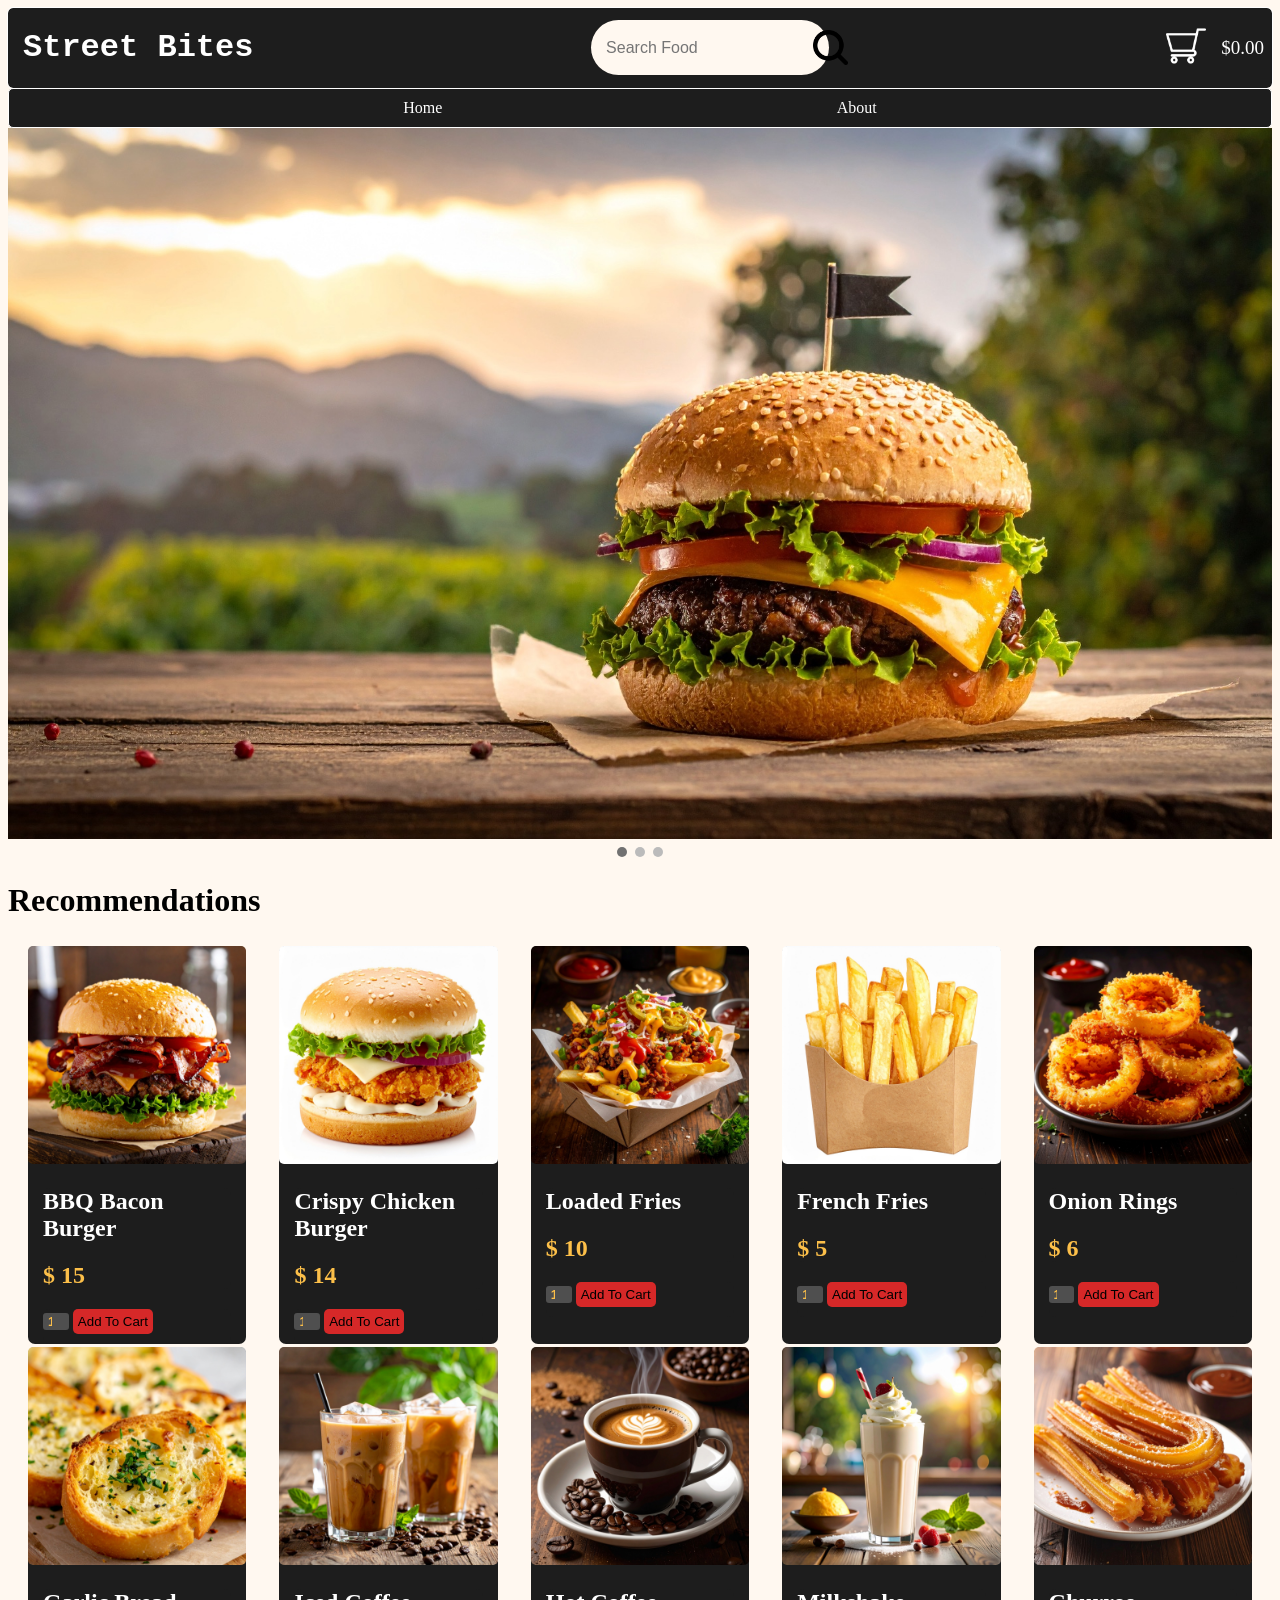
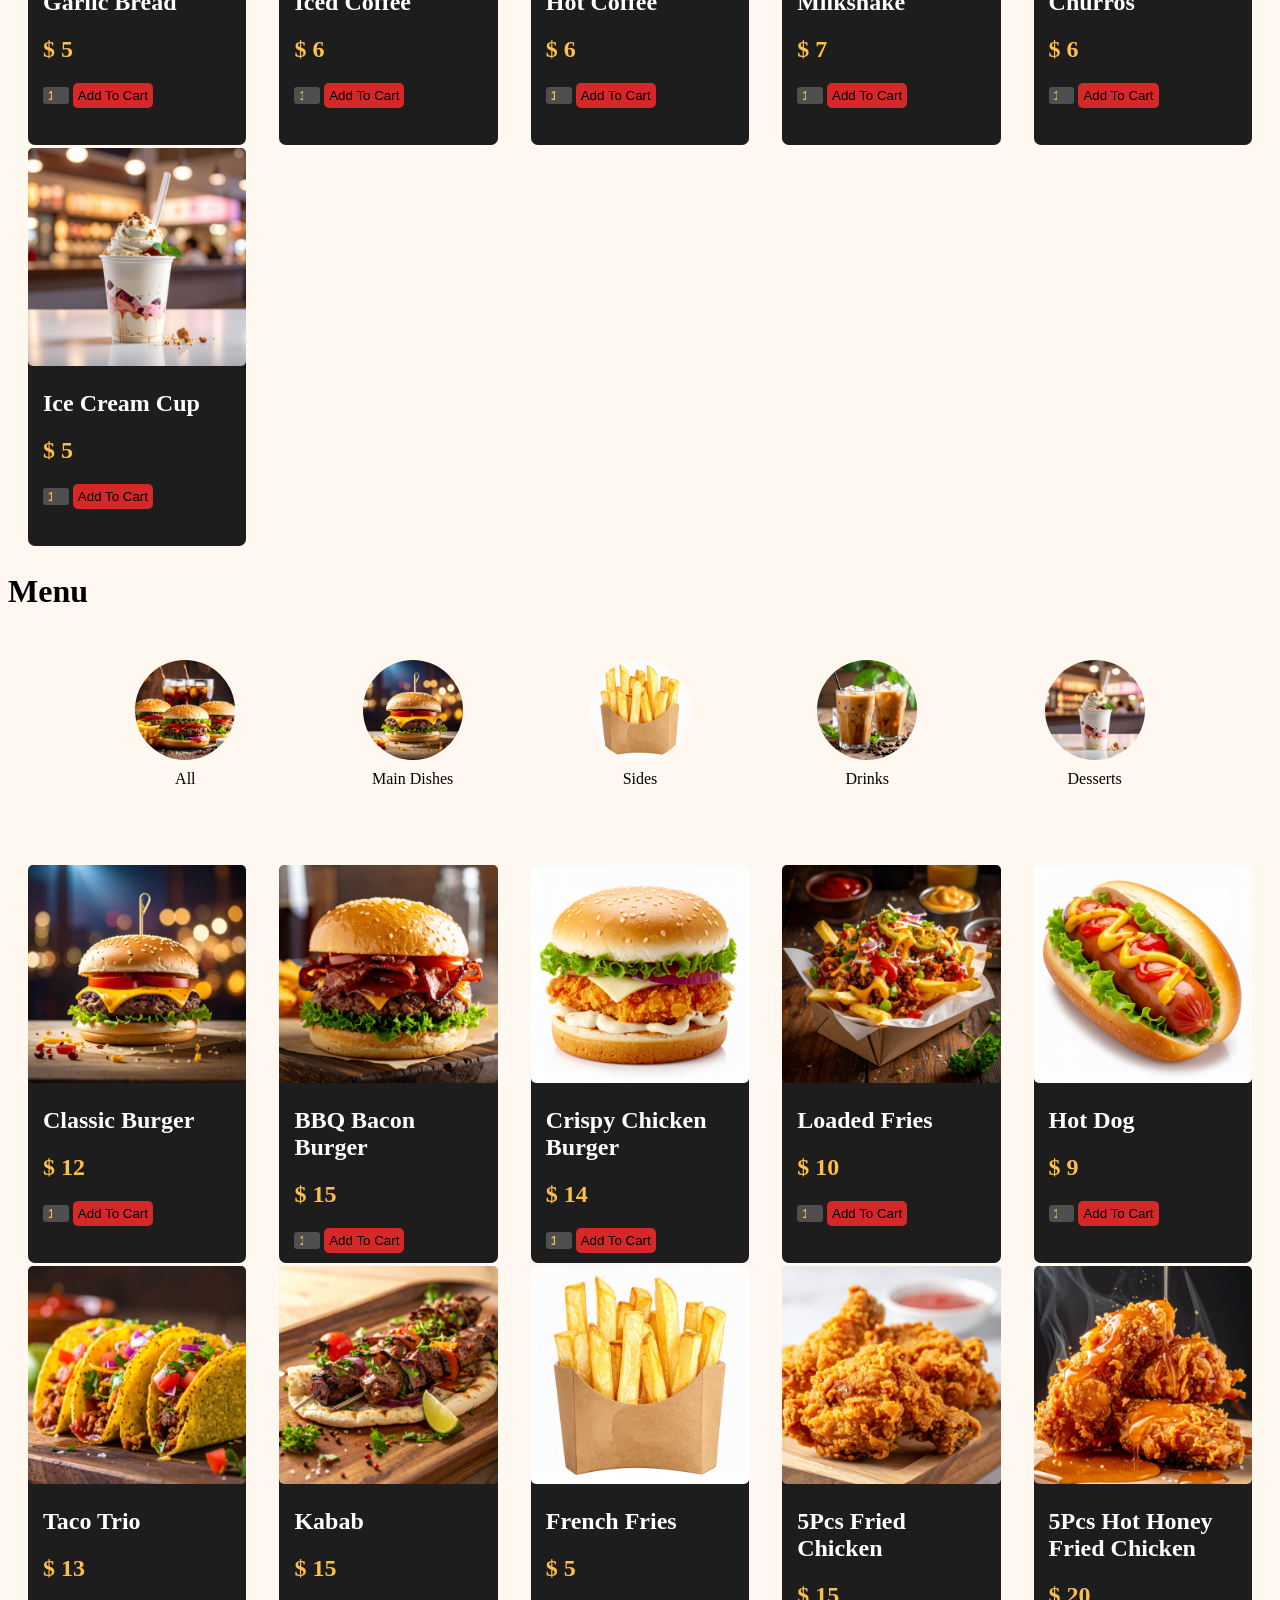
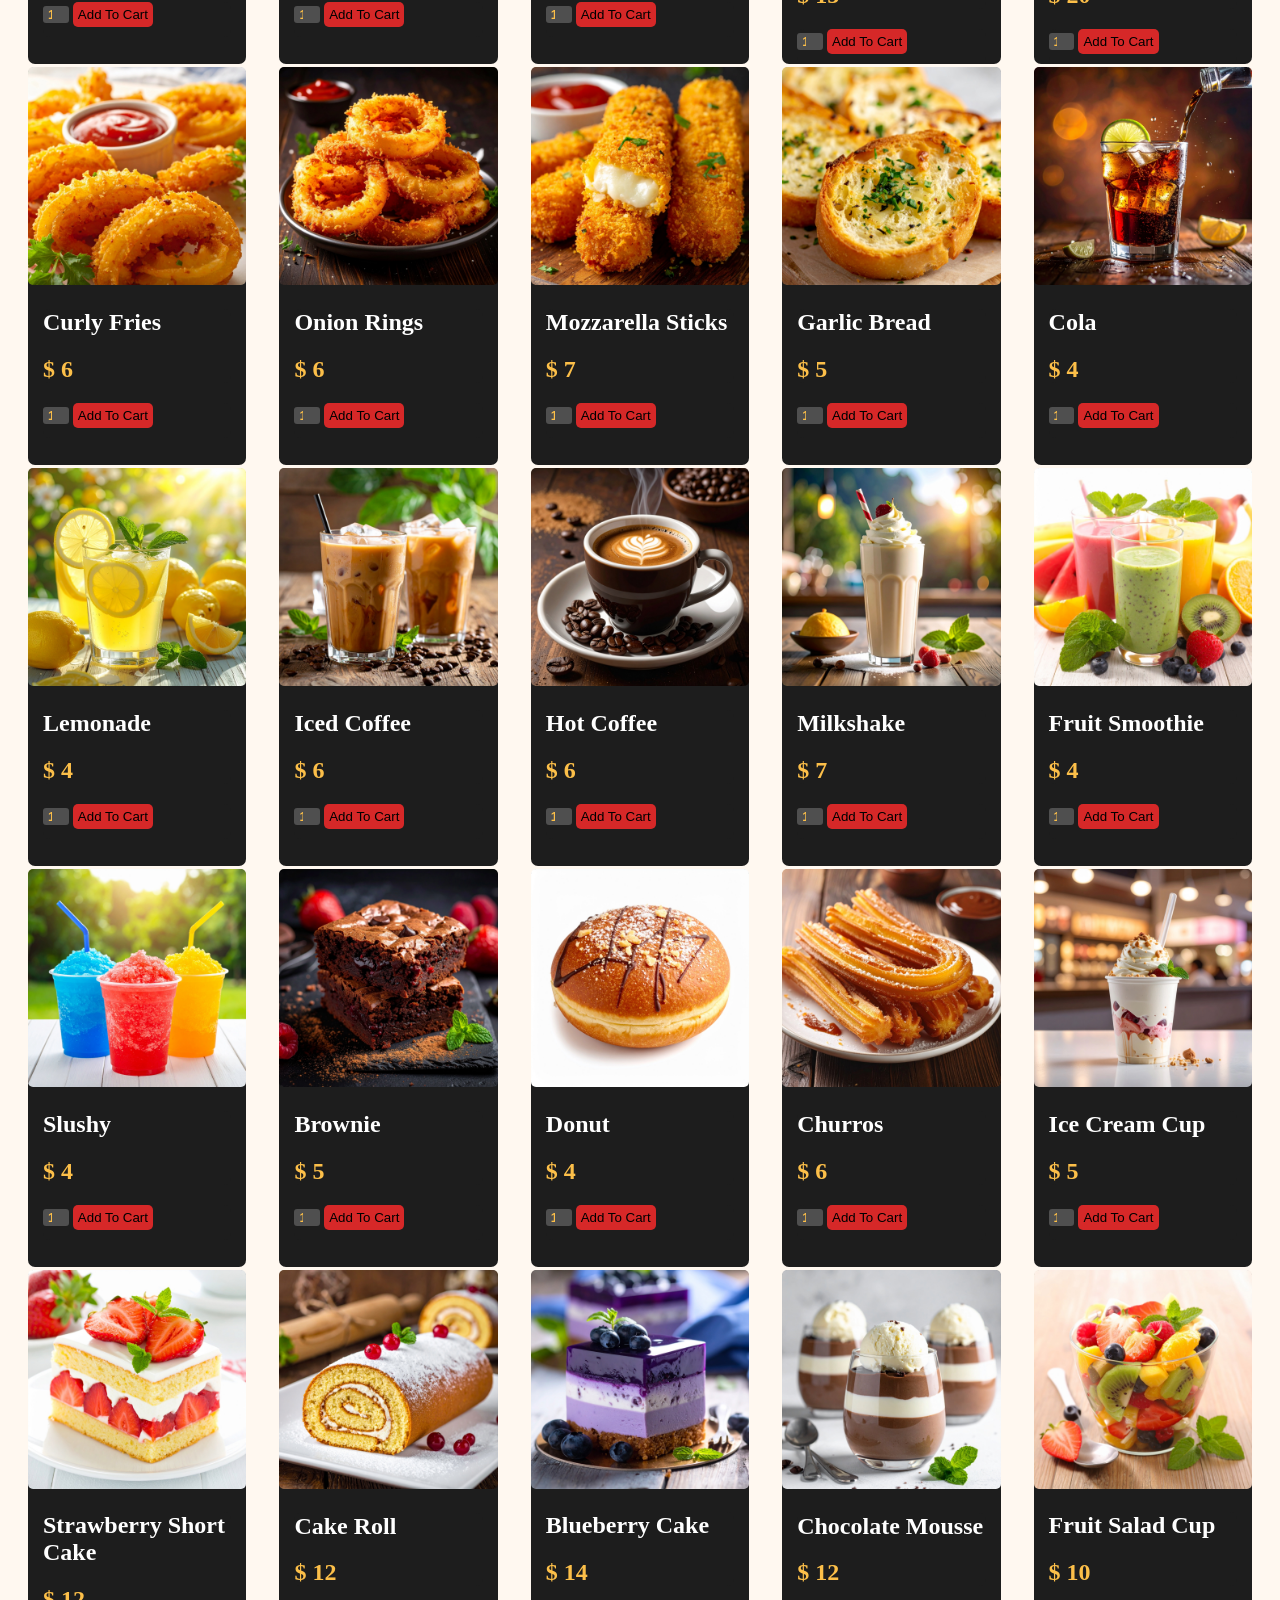
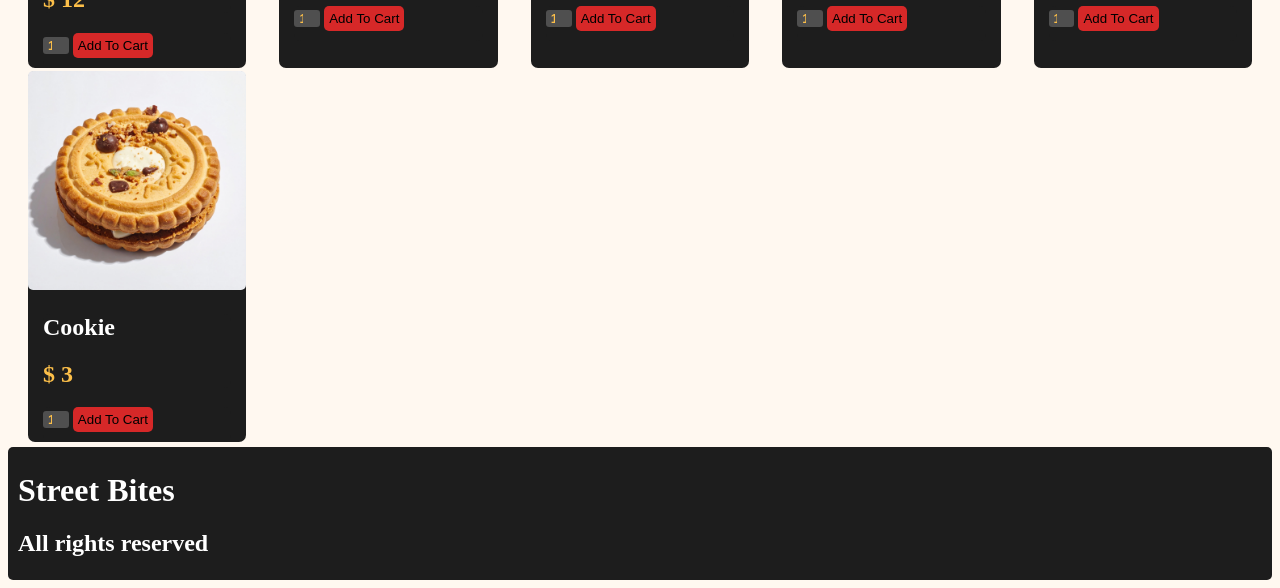
==== index.html @ 68ad680c "Jun 15, 2026, 9:52 PM" ====
<!DOCTYPE html>
<html>
<head>
    <link rel="stylesheet" href="CSS/Header_Nav.css">
    <link rel="stylesheet" href="CSS/Recommended.css">
    <link rel="stylesheet" href="CSS/Menu_Catogary.css">
    <link rel="stylesheet" href="CSS/Food_Items_Grid.css">
    <link rel="stylesheet" href="CSS/Footer.css">
<title>Street Bites</title>
<style>html{
scroll-behavior: smooth;
}</style>
</head>
<body>
    <header>
        <h1 href="index.html" class="Logo">Street Bites</h1>
        <div class="search-container">
            <input type="text" class="Search-Bar" id="searchBar" placeholder="Search Food">
            <div class="suggestions" id="suggestions"></div>
            <img src="search.png" class="search-icon" alt="search-icon">
        </div>
        <div class="shopping-cart">
            <a href="cart.html"><img src="shopping-cart.png" class="shopping-cart-icon" id="shopping-cart-icon"></a>
            <div class="shopping-cart-price" id="Shopping-cart-price">$0.00</div>
        </div>
    </header>
    <nav>
        <a href="index.html">Home</a>
        <a href="about.html">About</a>
    </nav>
    <main>
        <!--The slideshow of IMGs-->
        <div class="banner-img-containor">
            <div class="banner-img fade">
                <img src="Banner Img/Classic Burger.jpeg">
            </div>
            <div class="banner-img fade">
                <img src="Banner Img/Massive Share Deal.jpeg">
            </div>
            <div class="banner-img fade">
                <img src="Banner Img/Drinks.jpeg">
            </div>
        </div>
        <div style="text-align:center">
            <span class="dot"></span> 
            <span class="dot"></span> 
            <span class="dot"></span> 
        </div>
        <div class="recommond">
            <h1>Recommendations</h1>
        </div>
        
        <!--CSS Grid Containor the recommened items-->
        <div class="Recommended_items_containor" id="Recommended_items_containor_output">

        </div>

        <!--Menu-->
        <h1 class="Full_Menu">Menu</h1>
        
        <!--Menu Catagory Choosing-->
        <div class="Menu_Item_Catagory">
            <div class="Menu_Item_Catagory_All" onclick="Menu_Item_Selecting_All()"><img class="Menu_Item_Catagory_IMG" src="Items_IMG/All Food.jpeg"><a class="Menu_Item_Catagory_Text">All</a></div>
            <div class="Menu_Item_Catagory_Main_Dishes" onclick="Menu_Item_Selecting_Main_Dishes()"><img class="Menu_Item_Catagory_IMG" src="Items_IMG/Classic_Burger.jpeg"><a class="Menu_Item_Catagory_Text">Main Dishes</a></div>
            <div class="Menu_Item_Catagory_Sides" onclick="Menu_Item_Selecting_Sides()"><img class="Menu_Item_Catagory_IMG" src="Items_IMG/French_Fries.jpeg"><a class="Menu_Item_Catagory_Text">Sides</a></div>
            <div class="Menu_Item_Catagory_Drinks" onclick="Menu_Item_Selecting_Drinks()"><img class="Menu_Item_Catagory_IMG" src="Items_IMG/Iced_Coffee.jpeg"><a class="Menu_Item_Catagory_Text">Drinks</a></div>
            <div class="Menu_Item_Catagory_Desserts" onclick="Menu_Item_Selecting_Desserts()"><img class="Menu_Item_Catagory_IMG" src="Items_IMG/Ice_Cream_Cup.jpeg"><a class="Menu_Item_Catagory_Text">Desserts</a></div>
        </div>

        <!--For the choosen Food Catagory-->
        <div class="Items_containor" id="Chosen_Food_Item_Area"></div>
  </main>
  <footer>
    <h1>Street Bites</h1>
    <h2>All rights reserved</h2>
  </footer>
<script src="script.js"></script>
<script src="JS/Banner_IMG.js"></script>
</body>

</html>
---- CSS/Header_Nav.css ----
html, body {
    background-color: #FFF8F0;
} 
header{
    background-color: #1D1D1D;
    display: flex;
    border-radius: 5px;
    padding: 0px 0px;
    margin: 0px;
    outline: 1px solid white;
    background-clip: padding-box;
    justify-content: space-between;
    align-items: center;

}

.search-icon{
    height: 35px;
    width: auto;
    padding: 5px;
}

.Search-Bar{
    border: 0px transparent;
    background-color: #FFF8F0;
    border: none;
    outline: none;
    font-size: medium;
    padding-left: 10px;
}

.shopping-cart{
    display: flex;
    align-items: center;
    padding-right: 8px;
}

.shopping-cart-icon{
    height: 40px;
    width: auto;
    padding-left: 15px;
    transform: scaleX(-1);
}

.shopping-cart-price{
    color:white;
    font-size: 19px;
}

.search-container{
    display: flex;
    align-items: center;
    justify-content: space-between;
    background-color: #FFF8F0;
    border-radius: 360px;
    padding: 5px;
    width: 18%;
}

/* Making the search icon and the shopping cart icon white */
.shopping-cart-icon{
    filter: invert();
}

/*Making the and the shopping cart icon turn the color wanted*/
.shopping-cart-icon:hover{
    filter: invert(72%) sepia(59%) saturate(836%) hue-rotate(358deg) brightness(102%) contrast(97%);
    transition: all ease 0.5s;
}


/* Making the Logo(the text) white*/
.Logo{
    color: white;
    padding-left: 15px;
    font-family: 'Courier New', Courier, monospace;
}

/* Nav*/

nav{
    display: flex;
    align-items: center;
    justify-content: space-evenly;
    background-color: #1D1D1D;
    border: 1px solid white;
    border-radius: 5px;

}

nav > a {
    padding-bottom: 10px;
    padding-top: 10px;
    text-decoration: none;
    color: white;
}

nav > a:hover {
    text-decoration: none;
    color: #FCBF49;
    font-weight: 800;
}

/* Slideshow container */
.banner-img-containor {
  position: relative;
  margin: auto;
}

/* Making the big banner */
.banner-img-containor > .banner-img > img{
    max-width: 100%;
    height: auto;
    overflow: hidden;
}


/* Dots */
.dot {
  height: 10px;
  width: 10px;
  margin: 0 2px;
  background-color: #bbb;
  border-radius: 50%;
  display: inline-block;
  transition: background-color 0.6s ease;
}

.active {
  background-color: #717171;
}

/* Fading animation */
.fade {
  animation-name: fade;
  animation-duration: 1.5s;
}

@keyframes fade {
  from {opacity: .4} 
  to {opacity: 1}
}
---- CSS/Recommended.css ----
.recommond {
  align-content: center;
}

.Recommended_items_containor{
display: grid;
  grid-template-areas:
    "itme-1 itme-2 itme-3 itme-7 itme-9"
    "itme-4 itme-5 itme-6 itme-8 itme-10";
  grid-template-columns: 1fr 1fr 1fr 1fr 1fr;
  grid-template-rows: 1fr 1fr 1fr;
  gap: 3px;
  background-color: transparent;
  padding: 5px;
}

.Recommended_items_containor div {
  background-color: #1D1D1D;
  padding: 0px;
  border-radius: 7px;
  margin-left: 15px;
  margin-right: 15px;
}

.Recommended_items_containor div.itme-1 {
  grid-area: itme-1;
  text-align: center;
}

.Recommended_items_containor div.itme-2 {
  grid-area: itme-2;
  text-align: center;
}

.Recommended_items_containor div.itme-3 {
  grid-area: itme-3;
  text-align: center;
}

.Recommended_items_containor div.itme-4 {
  grid-area: itme-4;
  text-align: center;
}

.Recommended_items_containor div.itme-5 {
  grid-area: itme-5;
  text-align: center;
}

.Recommended_items_containor div.itme-6 {
  grid-area: itme-6;
  text-align: center;
}

.Recommended_items_containor div.itme-7 {
  grid-area: itme-7;
  text-align: center;
}

.Recommended_items_containor div.itme-8 {
  grid-area: itme-8;
  text-align: center;
}

.Recommended_items_containor div.itme-9 {
  grid-area: itme-9;
  text-align: center;
}

.Recommended_items_containor div.itme-10 {
  grid-area: itme-10;
  text-align: center;
}

.Recommended_items_containor img{
  height: auto;
  width: 100%;
  border-radius: 5px;
  margin-top: 0px;

}

.item_Name{
  color: #FFFFFF;
}

.item_Price{
  color: #FCBF49;
}

.Add_To_Cart_Button{
  background-color: #D62828;
  border: 0px;
  padding: 5px;
  border-radius: 5px;
  margin-bottom: 10px;
}

.item_quantity_choosing{
  background-color: #4f4f4f;
  border: 0px;
  width: 10%;
  color: #FCBF49;
  font-size: 13px;
  font-weight: 600;
  border-radius: 3px;
  padding-left: 5px;
}
---- CSS/Menu_Catogary.css ----
.Menu_Item_Catagory{
    display: flex;
    justify-content: space-evenly;
    margin-top: 50px;
}

.Menu_Item_Catagory > div{
    display: grid;
    grid-template-areas: 
    "Menu_Item_Catagory_IMG"
    "Menu_Item_Catagory_Text";
    grid-template-columns: 1fr;
    grid-template-rows: 1fr 1fr;
    justify-items: center;
}

.Menu_Item_Catagory > div > img {
    height: 100px;
    width: auto;
    border-radius: 50%;
    object-fit: cover;
}

.Menu_Item_Catagory > div:hover > img {
    transform: translateY(-15px);
    transform: scale(1.1);
    transition: all ease 0.5s;
}

.Menu_Item_Catagory > div > a {
    padding-top: 10px;
}
---- CSS/Food_Items_Grid.css ----
.Items_containor{
display: grid;
  grid-template-areas:
    "itme-0 itme-1 itme-2 itme-3 itme-4"
    "itme-5 itme-6 itme-7 itme-8 itme-9"
    "itme-10 itme-11 itme-12 itme-13 itme-14"
    "itme-15 itme-16 itme-17 itme-18 itme-19"
    "itme-20 itme-21 itme-22 itme-23 itme-24";

  grid-template-columns: 1fr 1fr 1fr 1fr 1fr;
  grid-template-rows: 1fr 1fr 1fr 1fr 1fr;
  gap: 3px;
  background-color: transparent;
  padding: 5px;
}

.Items_containor div {
  background-color: #1D1D1D;
  padding: 0px;
  border-radius: 7px;
  margin-left: 15px;
  margin-right: 15px;
}

.Items_containor div.itme-1 {
  grid-area: itme-1;
  text-align: center;
}

.Items_containor div.itme-2 {
  grid-area: itme-2;
  text-align: center;
}

.Items_containor div.itme-3 {
  grid-area: itme-3;
  text-align: center;
}

.Items_containor div.itme-4 {
  grid-area: itme-4;
  text-align: center;
}

.Items_containor div.itme-5 {
  grid-area: itme-5;
  text-align: center;
}

.Items_containor div.itme-6 {
  grid-area: itme-6;
  text-align: center;
}

.Items_containor div.itme-7 {
  grid-area: itme-7;
  text-align: center;
}

.Items_containor div.itme-8 {
  grid-area: itme-8;
  text-align: center;
}

.Items_containor div.itme-9 {
  grid-area: itme-9;
  text-align: center;
}

.Items_containor div.itme-10 {
  grid-area: itme-10;
  text-align: center;
}

.Items_containor div.itme-11 {
  grid-area: itme-11;
  text-align: center;
}

.Items_containor div.itme-12 {
  grid-area: itme-12;
  text-align: center;
}

.Items_containor div.itme-13 {
  grid-area: itme-13;
  text-align: center;
}

.Items_containor div.itme-14 {
  grid-area: itme-14;
  text-align: center;
}

.Items_containor div.itme-15 {
  grid-area: itme-15;
  text-align: center;
}

.Items_containor div.itme-16 {
  grid-area: itme-16;
  text-align: center;
}

.Items_containor div.itme-17 {
  grid-area: itme-17;
  text-align: center;
}

.Items_containor div.itme-18 {
  grid-area: itme-18;
  text-align: center;
}

.Items_containor div.itme-19 {
  grid-area: itme-19;
  text-align: center;
}

.Items_containor div.itme-20 {
  grid-area: itme-20;
  text-align: center;
}

.Items_containor div.itme-21 {
  grid-area: itme-21;
  text-align: center;
}

.Items_containor div.itme-22 {
  grid-area: itme-22;
  text-align: center;
}

.Items_containor div.itme-23 {
  grid-area: itme-23;
  text-align: center;
}

.Items_containor div.itme-24 {
  grid-area: itme-24;
  text-align: center;
}

.Items_containor div.itme-0 {
  grid-area: itme-25;
  text-align: center;
}

.Items_containor img{
  height: auto;
  width: 100%;
  border-radius: 5px;
  margin-top: 0px;

}

.item_Name{
  color: #FFFFFF;
}

.item_Price{
  color: #FCBF49;
}

.Add_To_Cart_Button{
  background-color: #D62828;
  border: 0px;
  padding: 5px;
  border-radius: 5px;
  margin-bottom: 10px;
}

.Add_To_Cart_Button.Active{
  background-color: rgb(154, 235, 32);
  border: 0px;
  padding: 5px;
  border-radius: 5px;
  margin-bottom: 10px;
}
---- CSS/Footer.css ----
footer{
    background-color: #1D1D1D;
    padding-top: 3px;
    padding-bottom: 3px;
    padding-left: 10px;
    border-radius: 5px;

}

footer > h1,
footer > h2{
    color: white;
}

footer
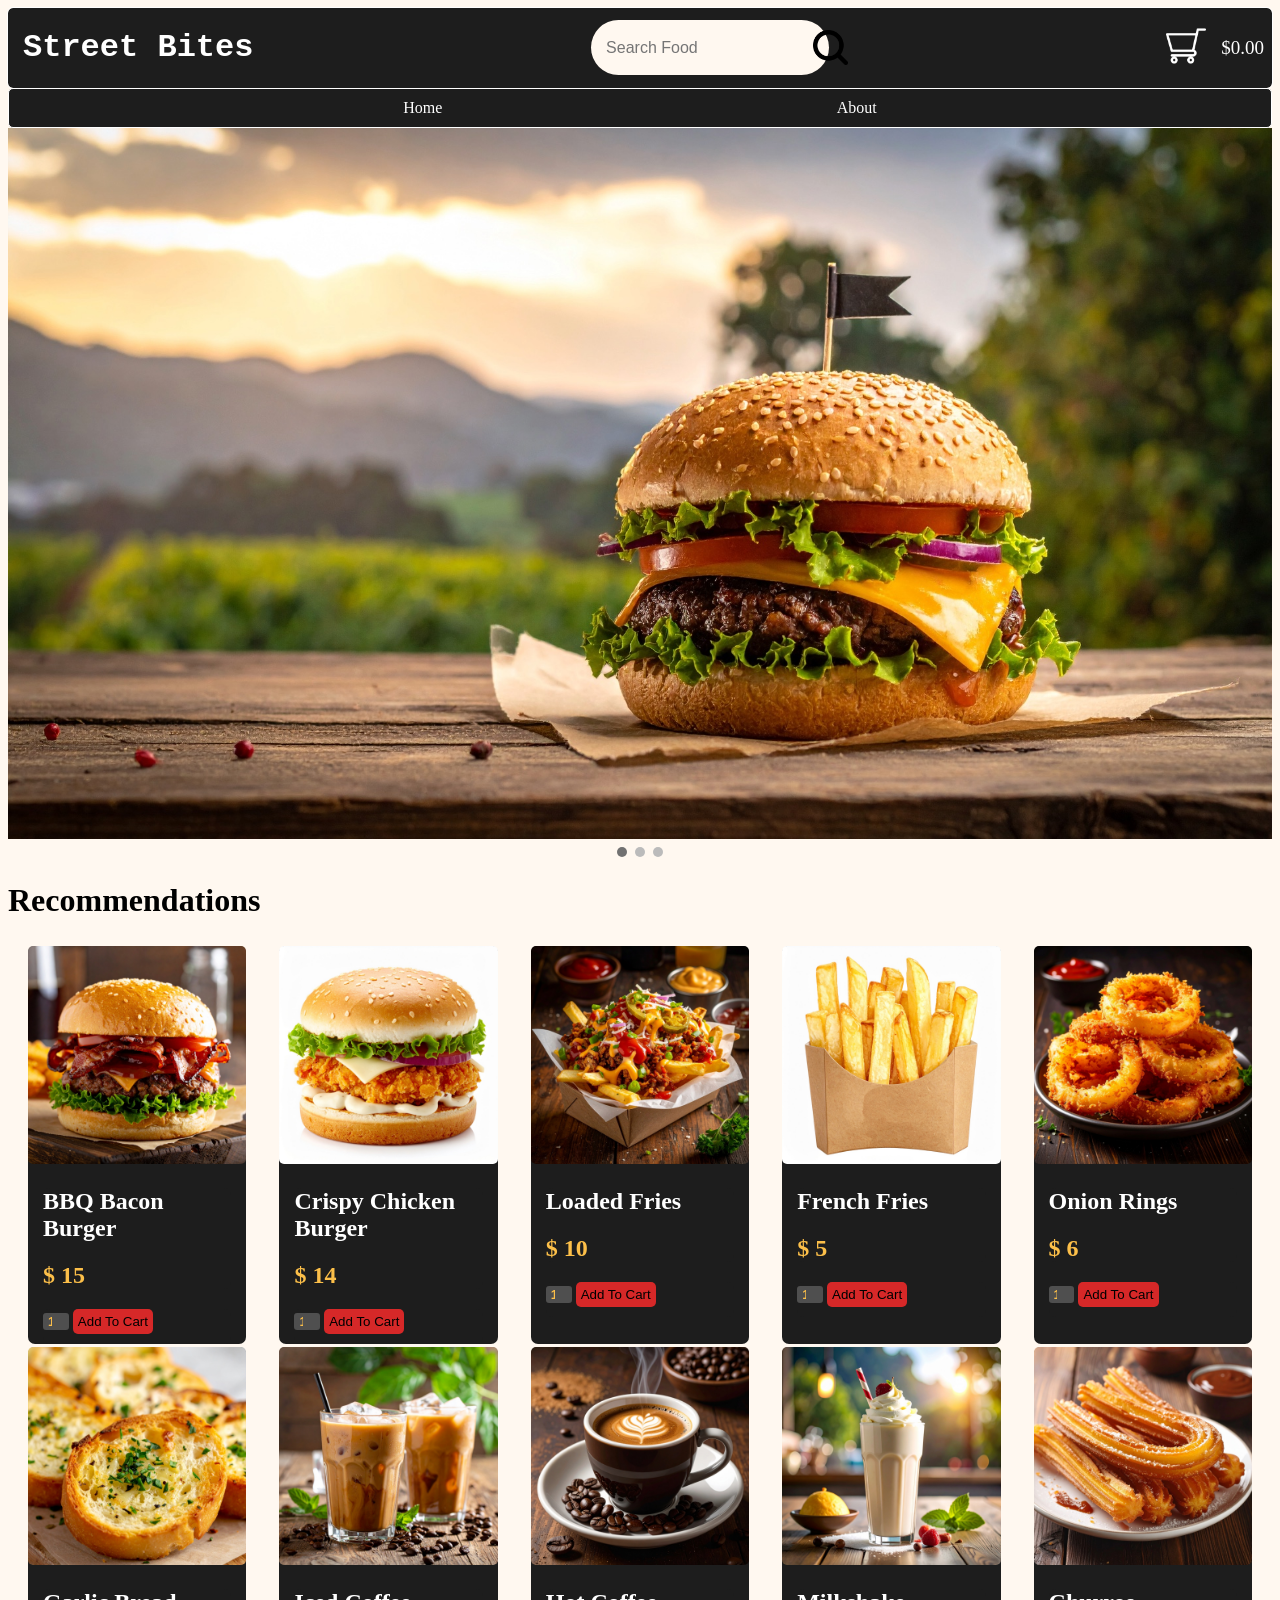
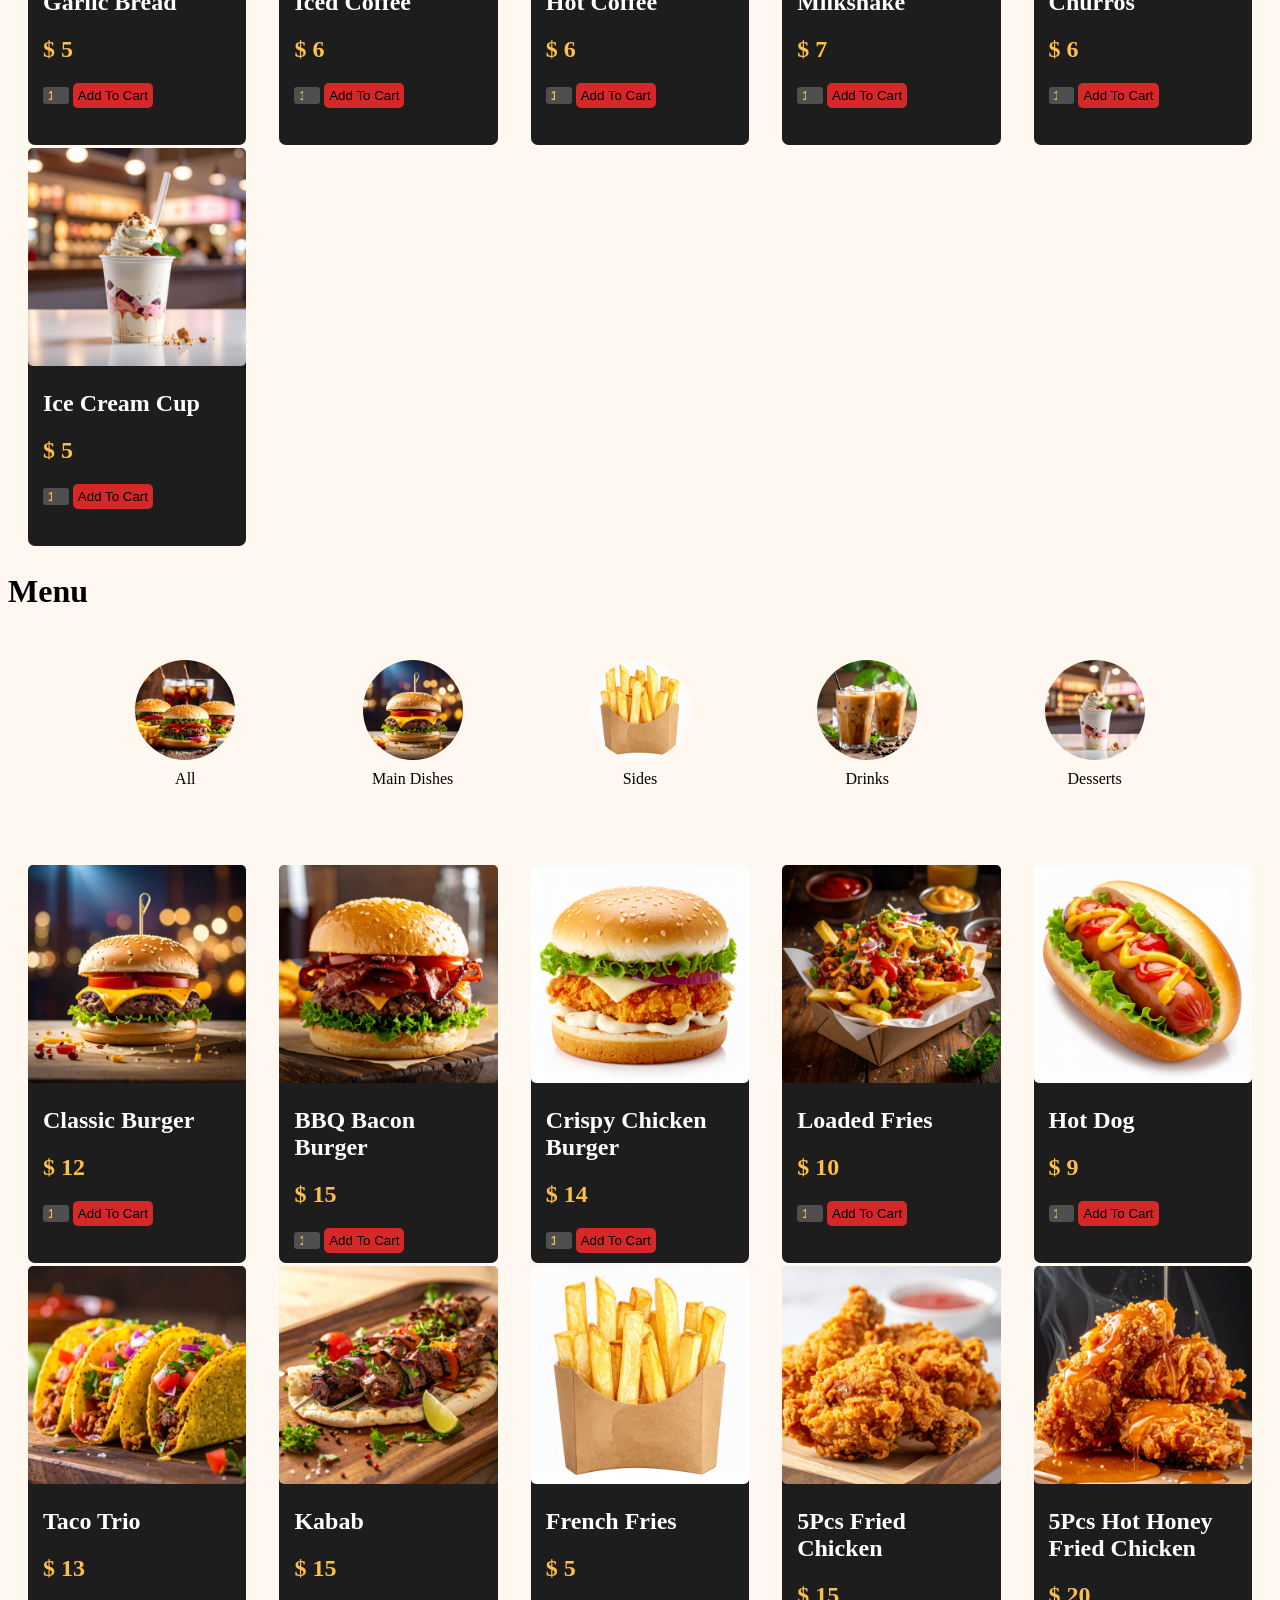
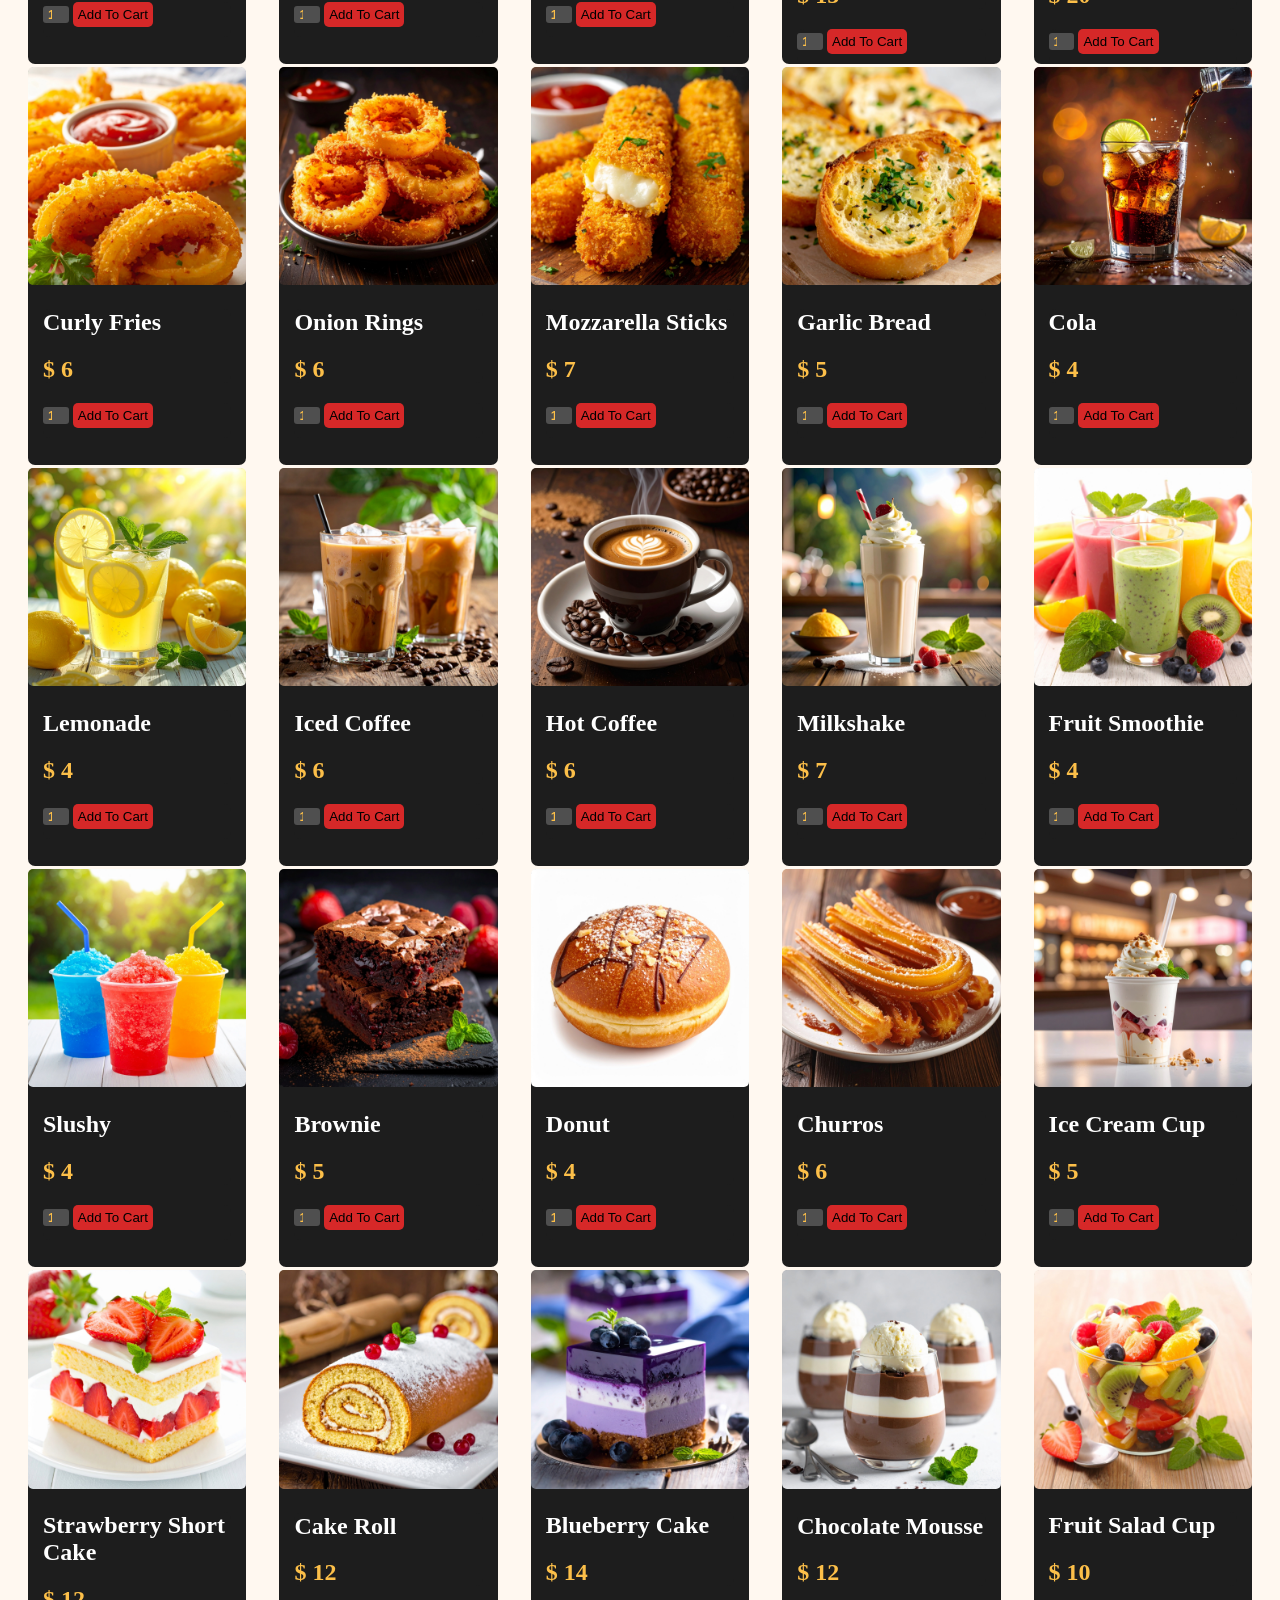
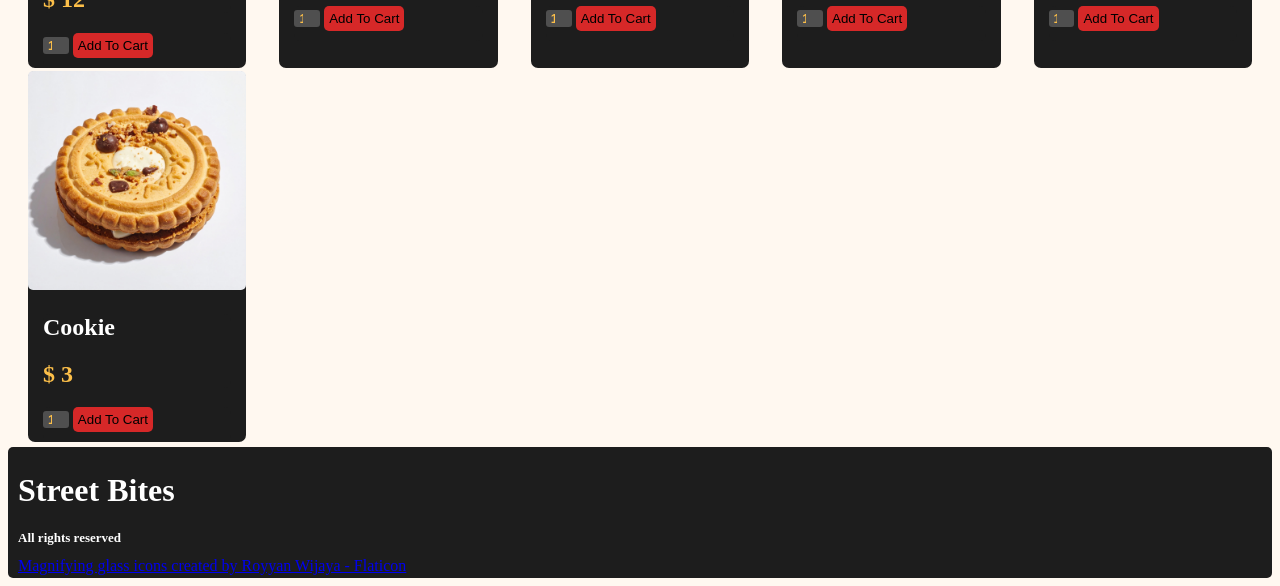
==== commit 53135c30: "Jun 17, 2026, 12:34 AM" ====
--- a/index.html
+++ b/index.html
@@ -73,6 +73,7 @@
   <footer>
     <h1>Street Bites</h1>
     <h2>All rights reserved</h2>
+    <a href="https://www.flaticon.com/free-icons/magnifying-glass" title="magnifying glass icons">Magnifying glass icons created by Royyan Wijaya - Flaticon</a>
   </footer>
 <script src="script.js"></script>
 <script src="JS/Banner_IMG.js"></script>
--- a/CSS/Footer.css
+++ b/CSS/Footer.css
@@ -12,4 +12,6 @@
     color: white;
 }
 
-footer+footer > h2{
+    font-size: small;
+}
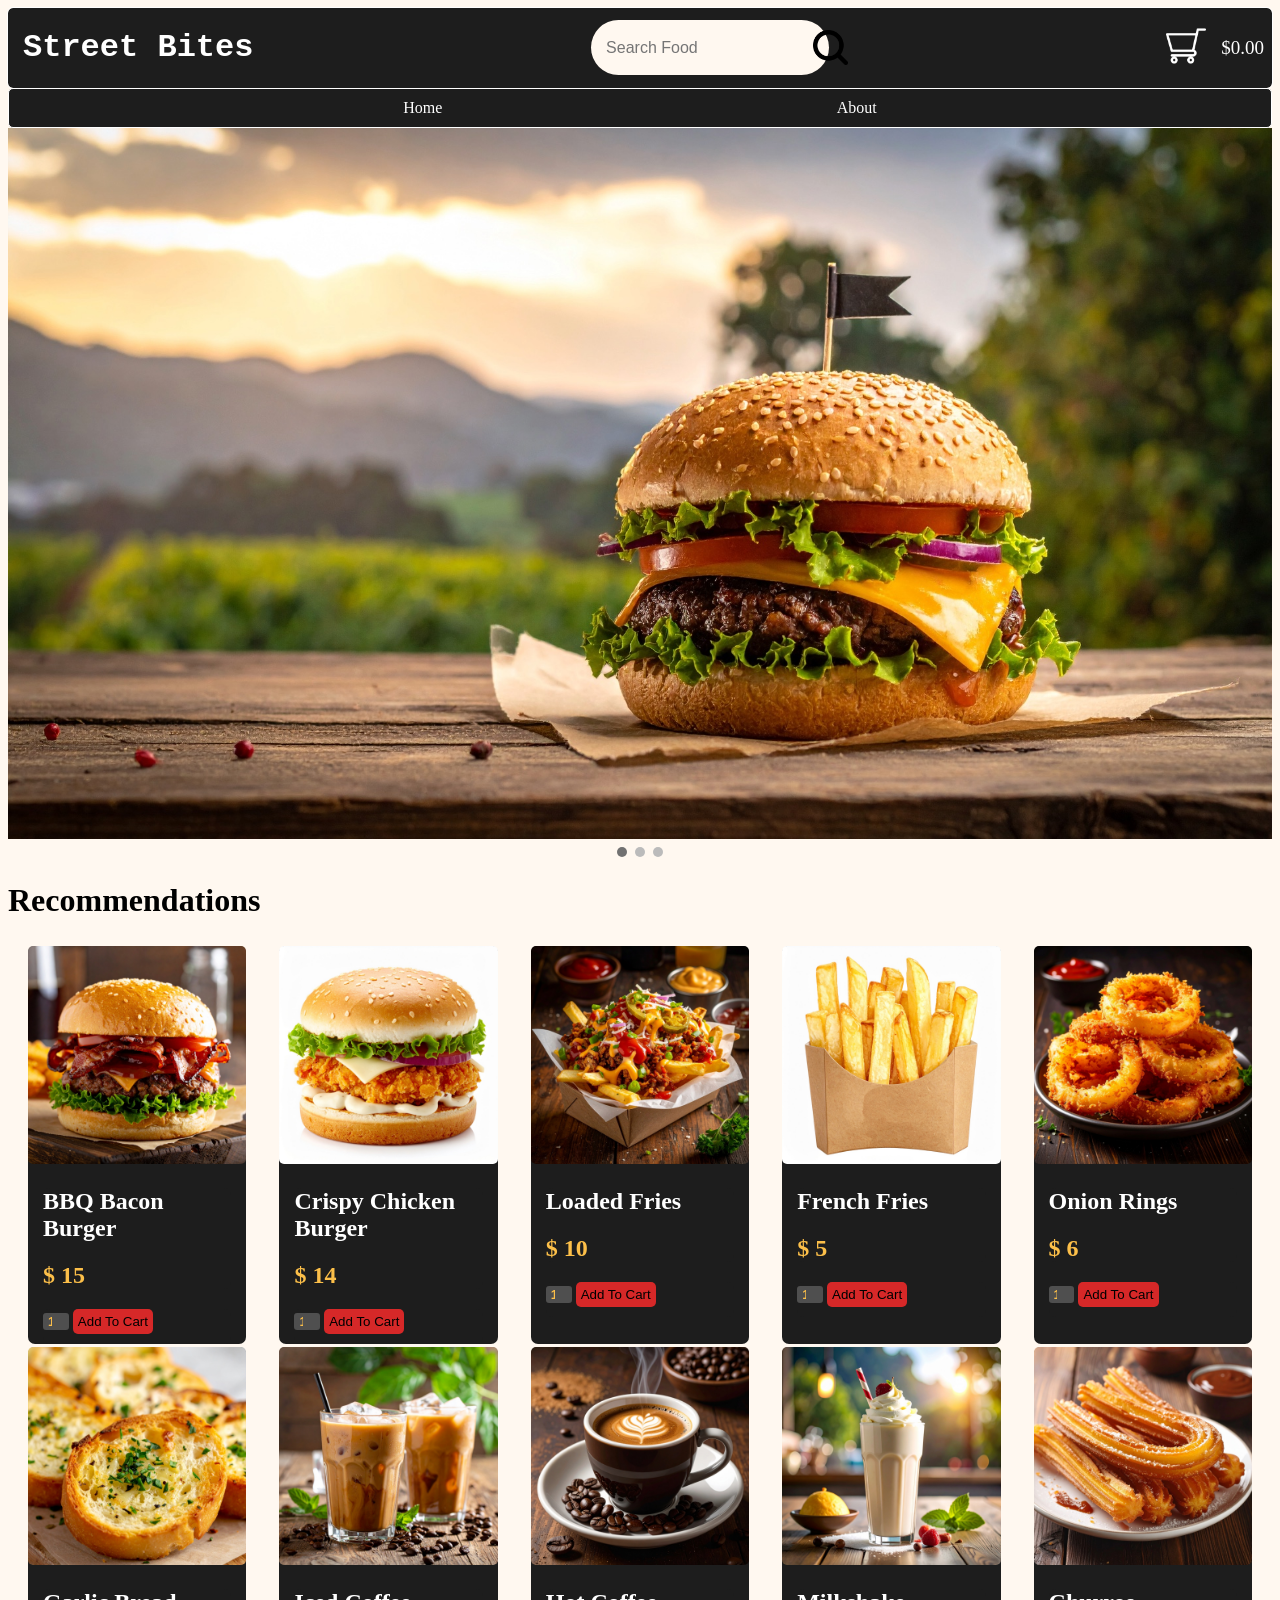
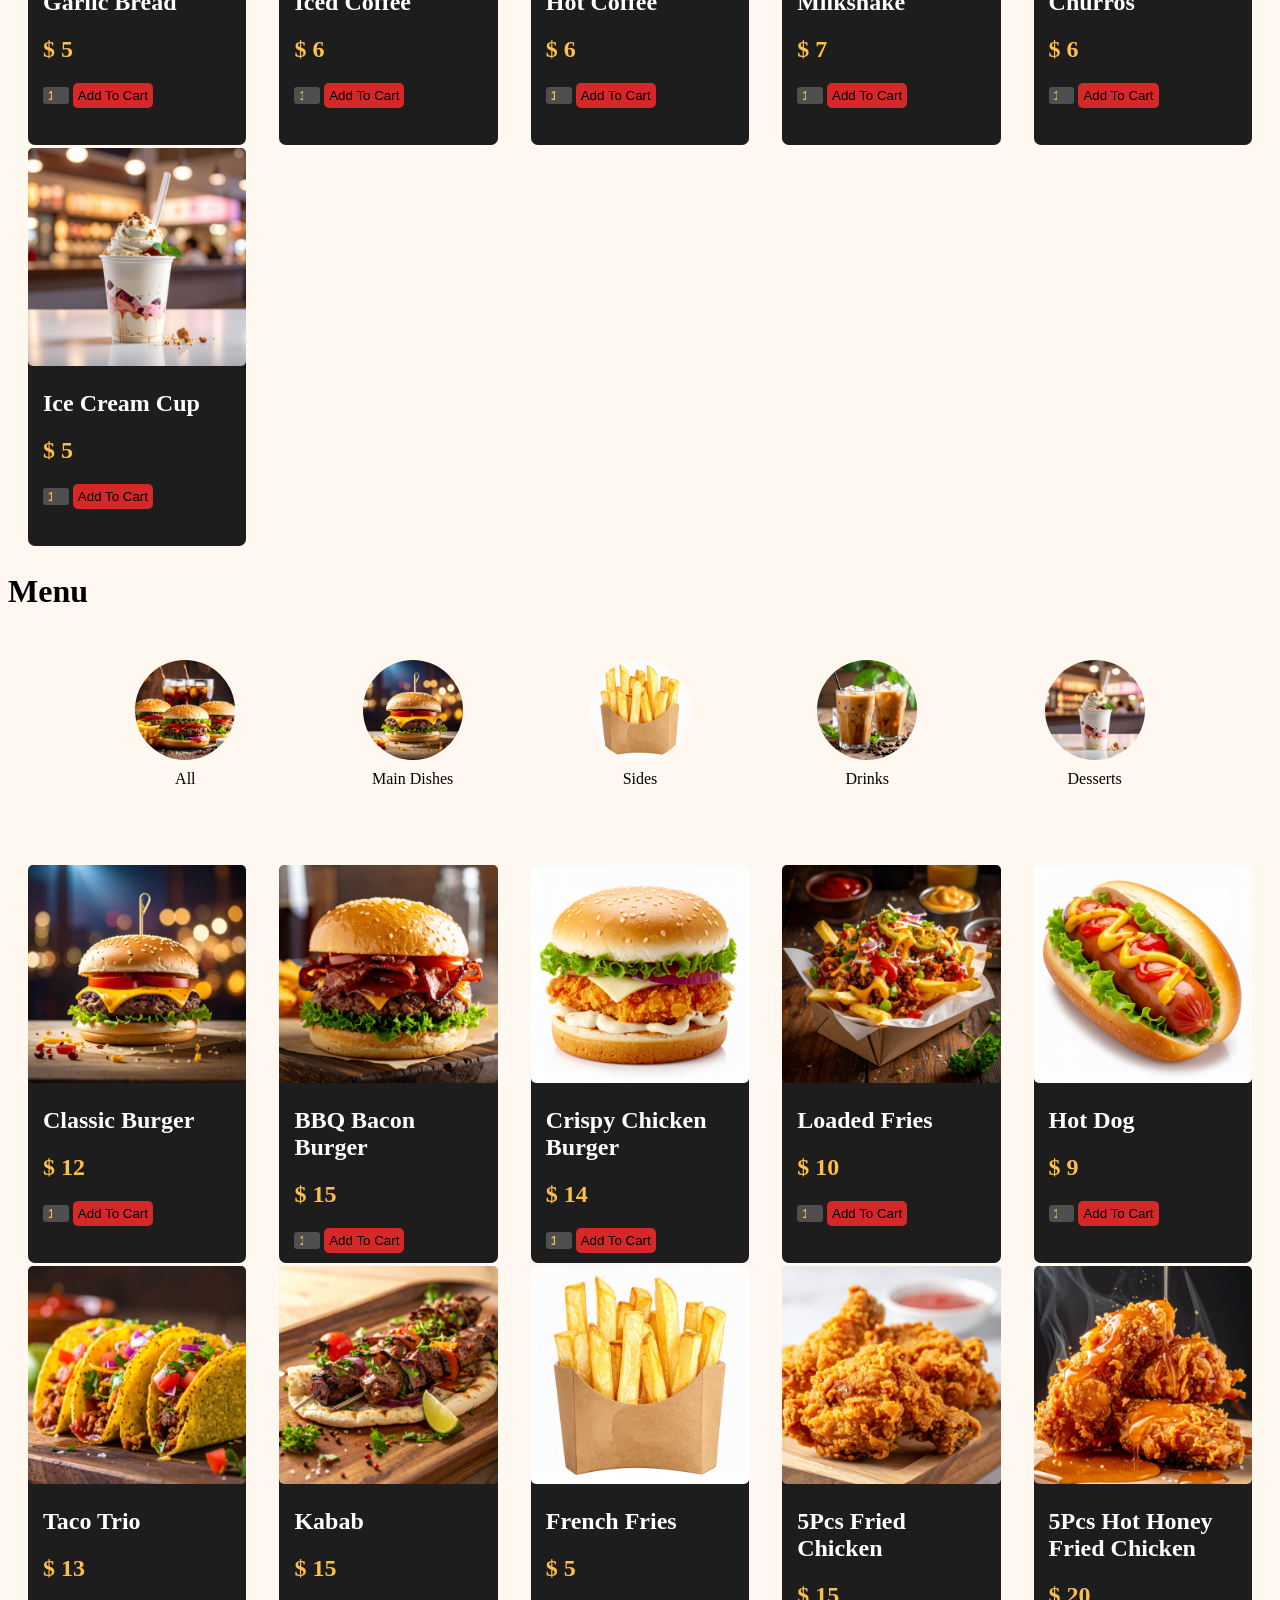
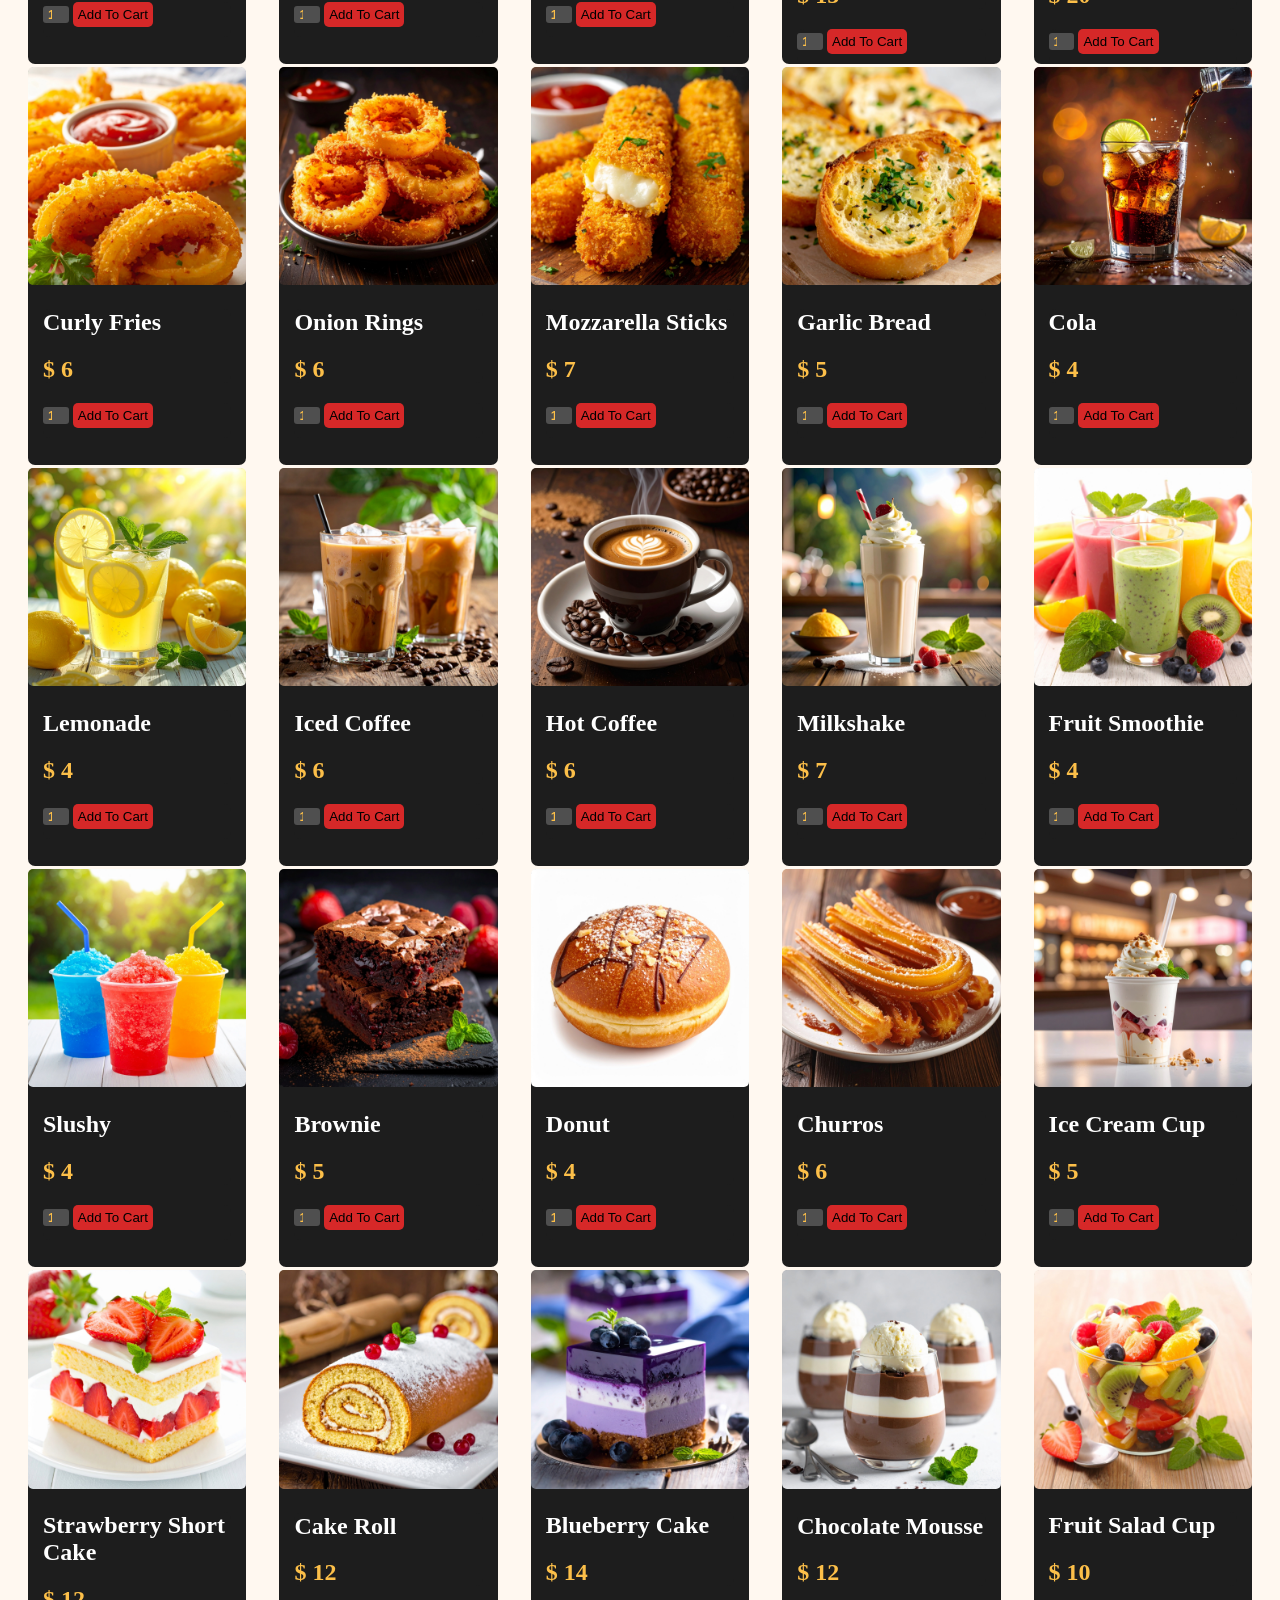
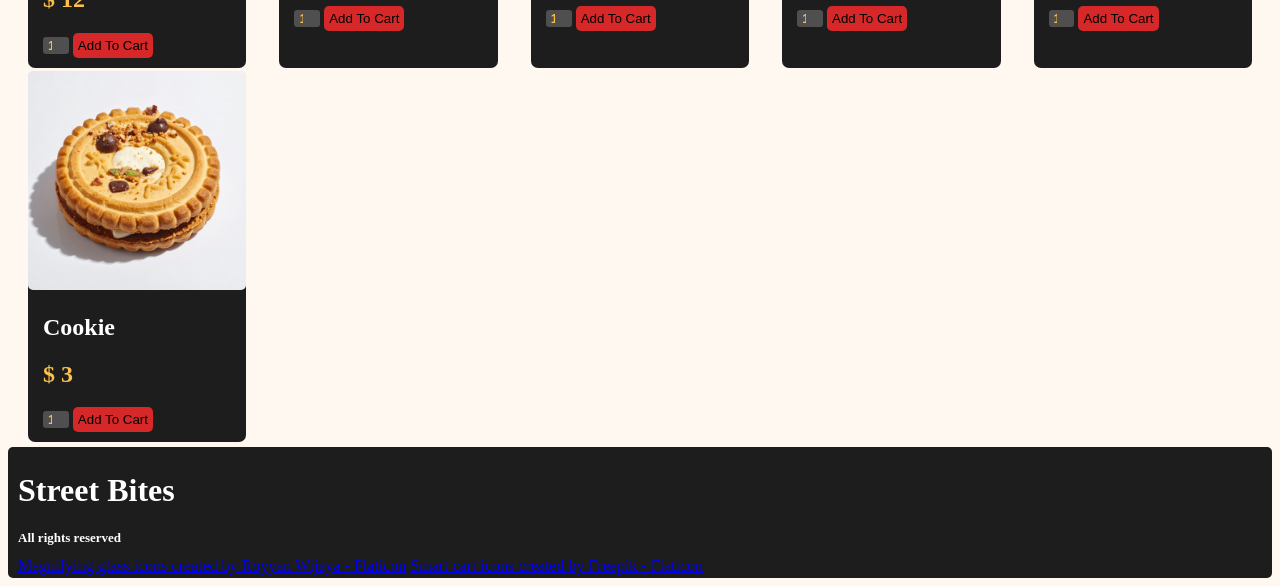
==== commit 21bc4031: "Jun 17, 2026, 12:35 AM" ====
--- a/index.html
+++ b/index.html
@@ -74,6 +74,7 @@
     <h1>Street Bites</h1>
     <h2>All rights reserved</h2>
     <a href="https://www.flaticon.com/free-icons/magnifying-glass" title="magnifying glass icons">Magnifying glass icons created by Royyan Wijaya - Flaticon</a>
+    <a href="https://www.flaticon.com/free-icons/smart-cart" title="smart cart icons">Smart cart icons created by Freepik - Flaticon</a>
   </footer>
 <script src="script.js"></script>
 <script src="JS/Banner_IMG.js"></script>
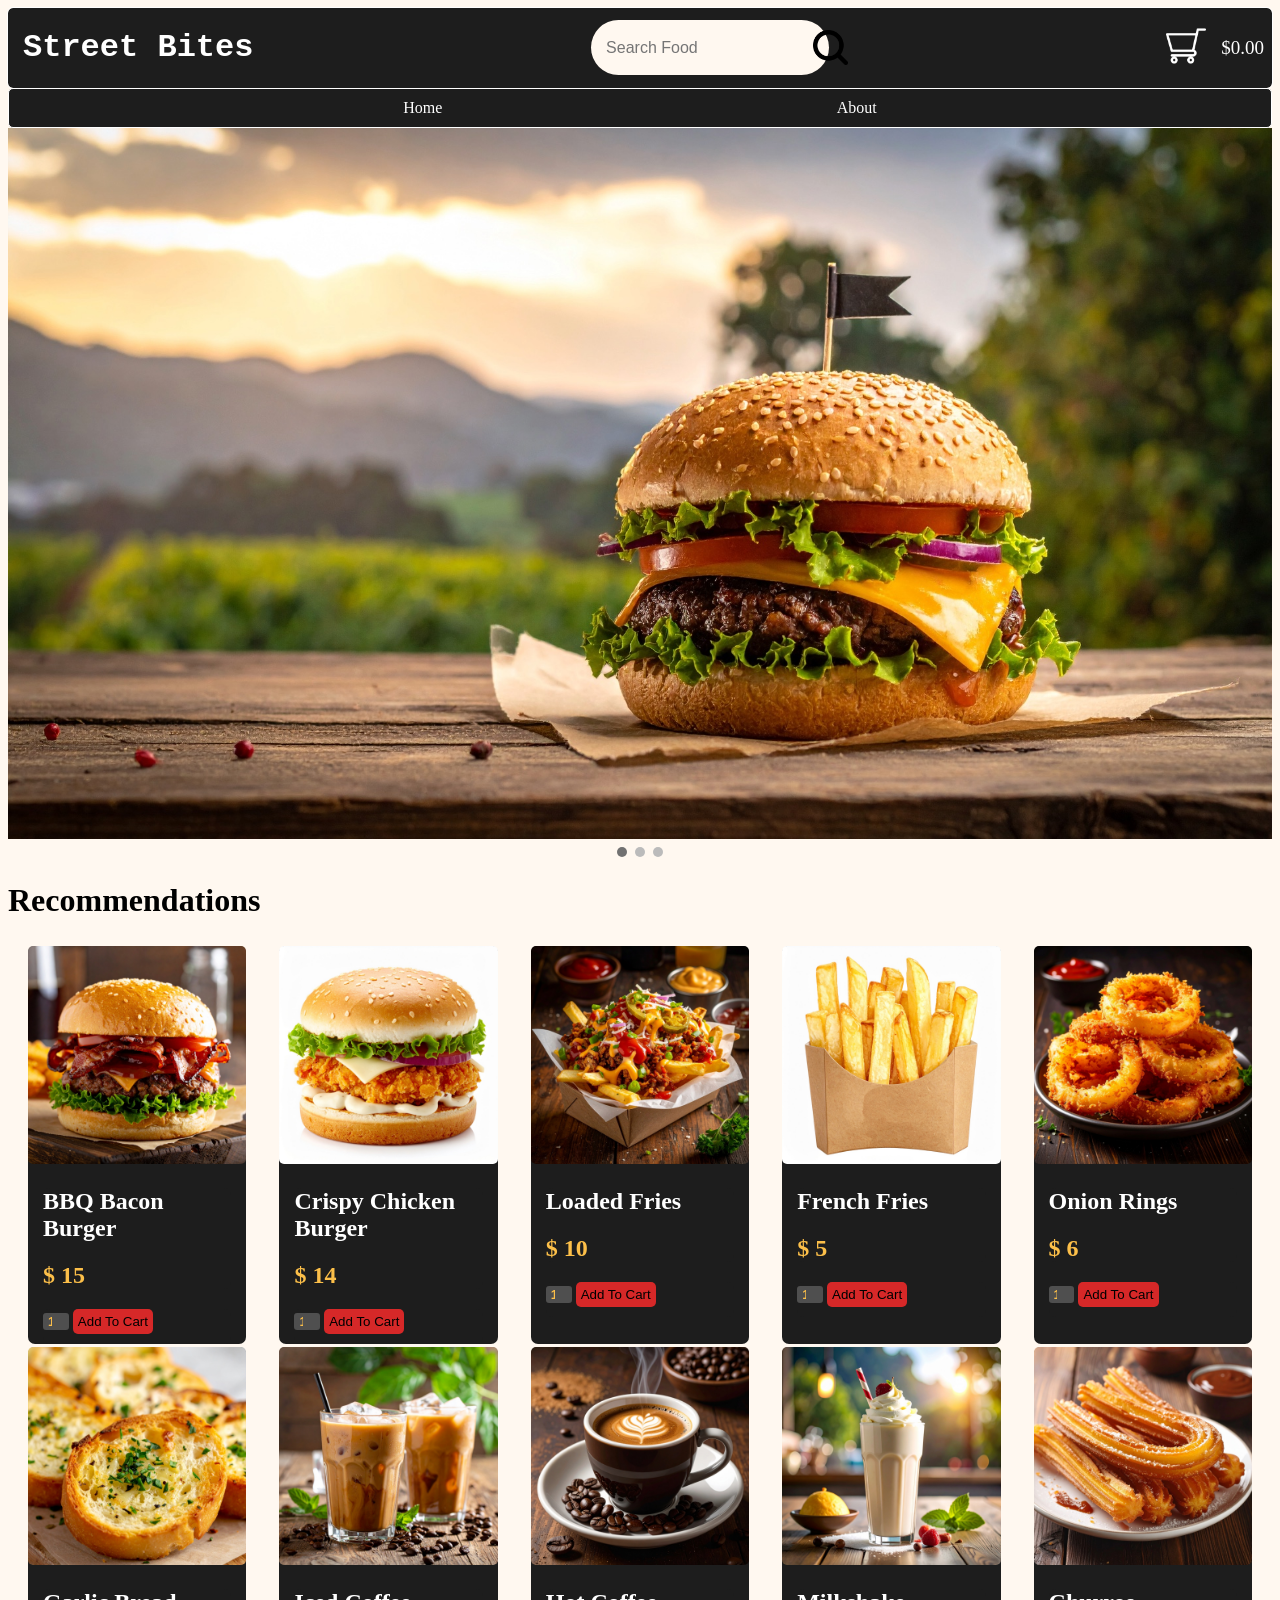
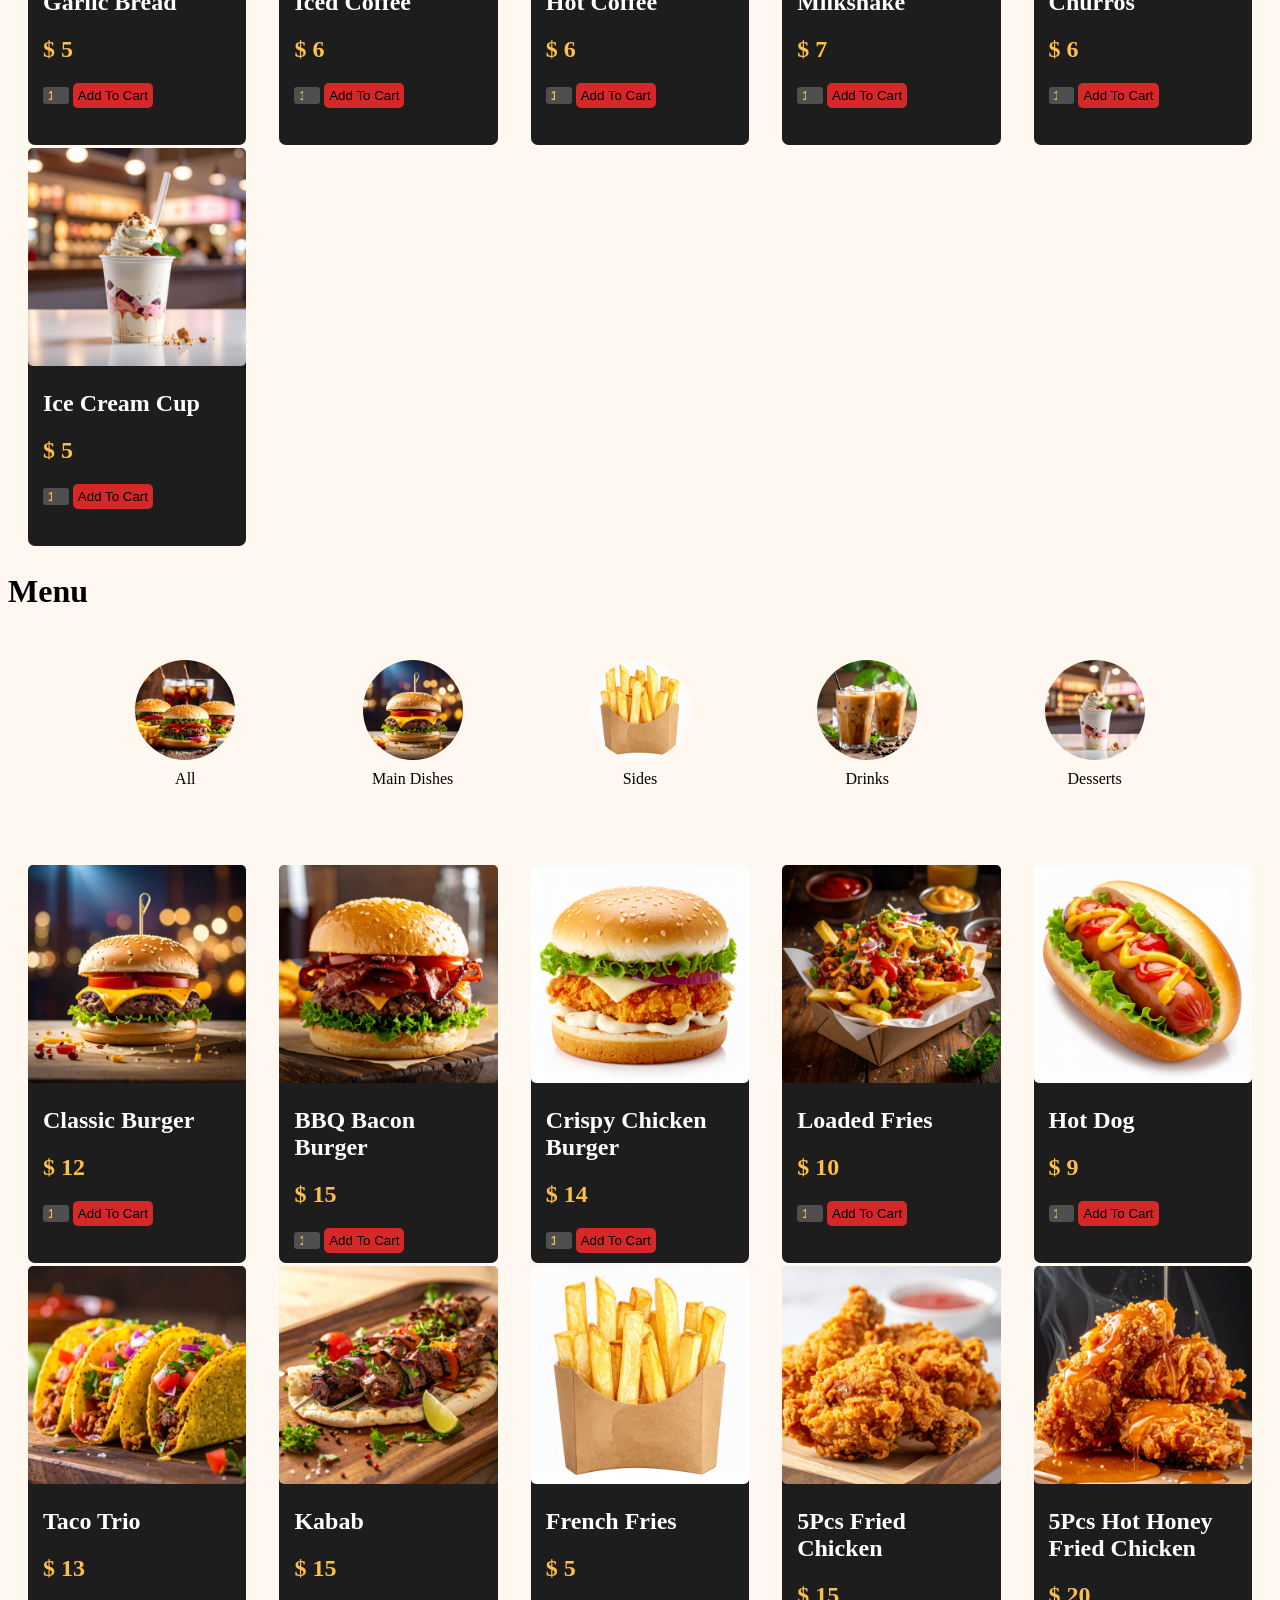
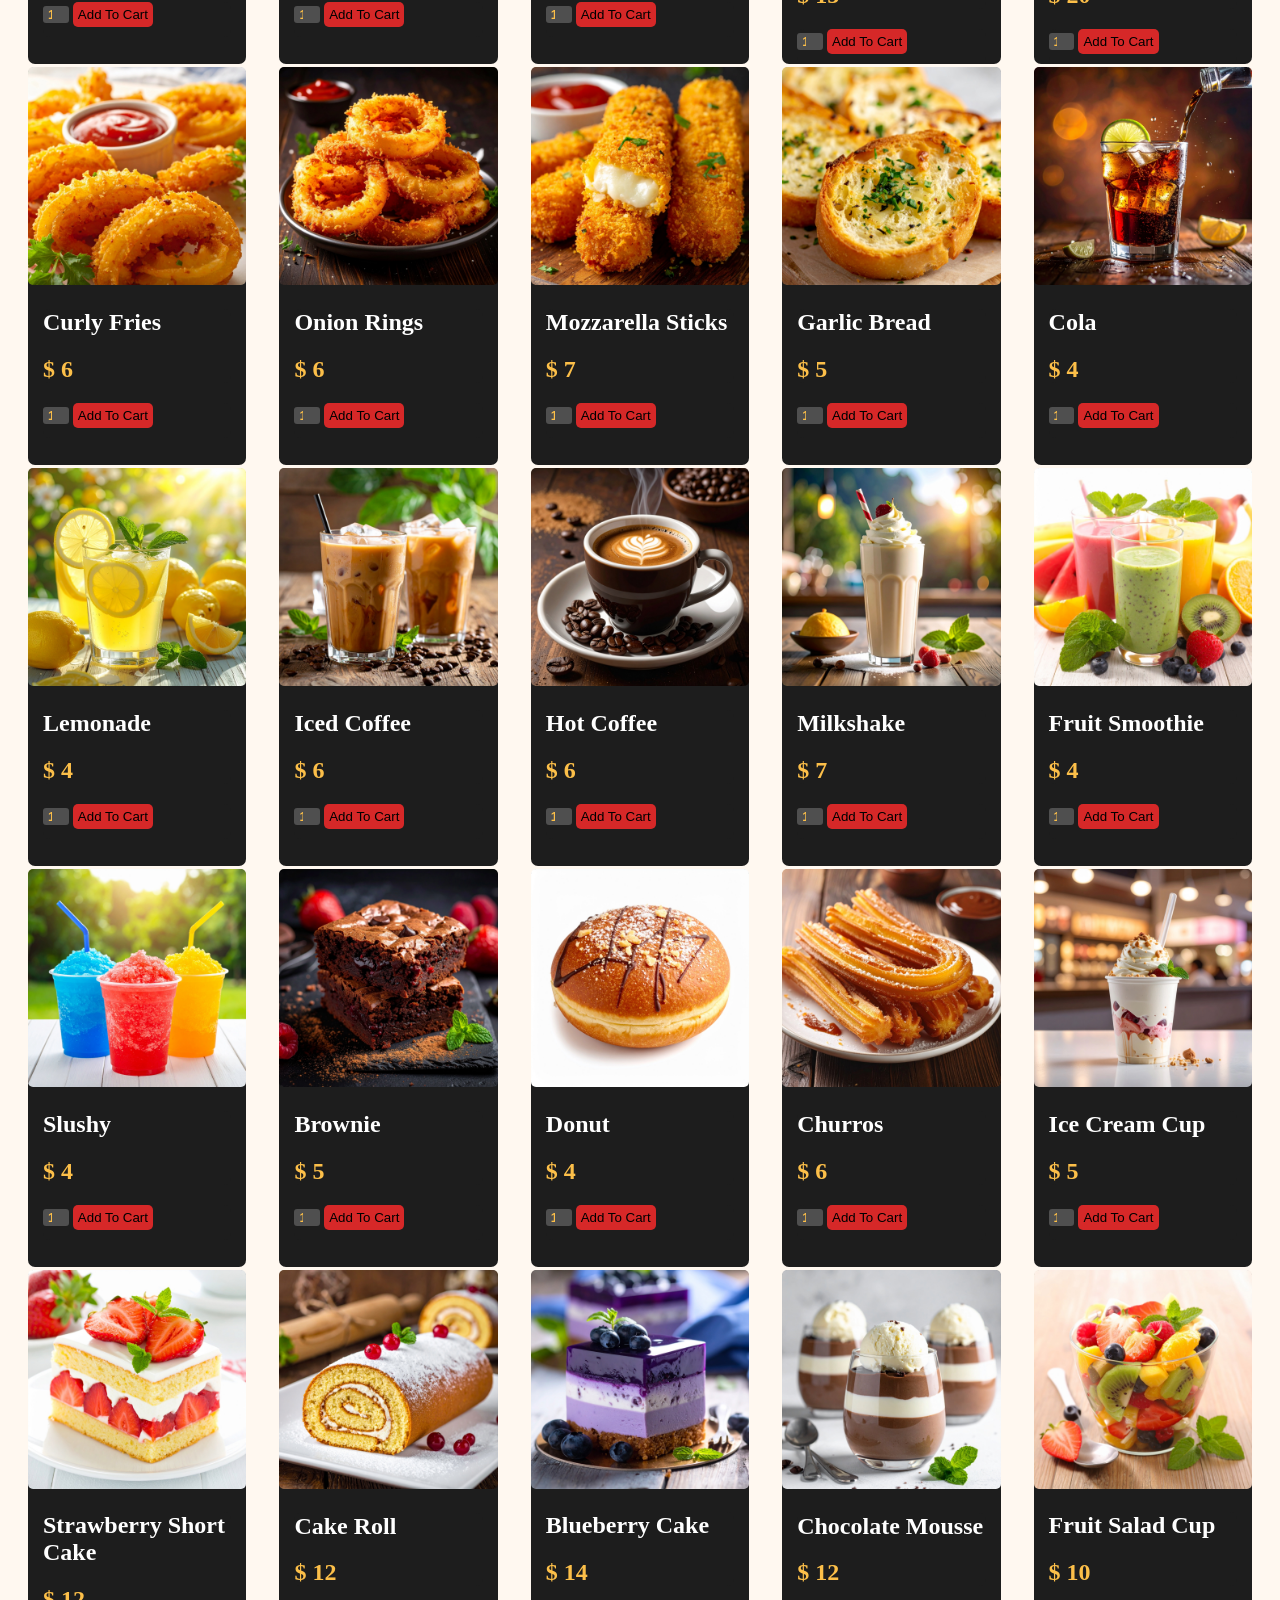
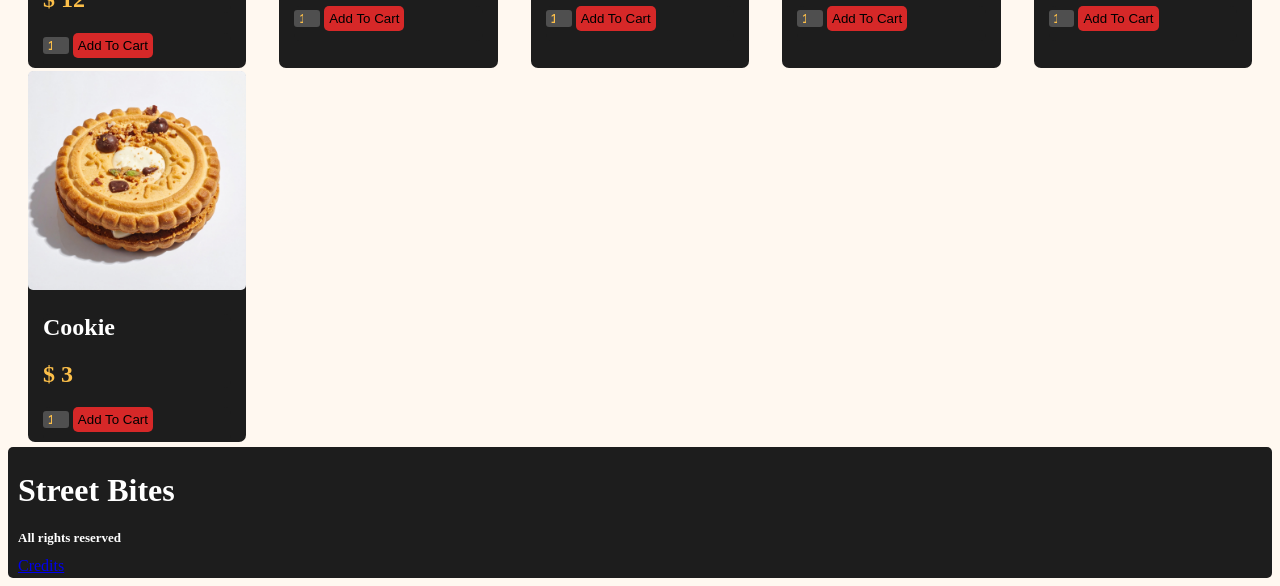
==== commit 375b7fa7: "Jun 17, 2026, 12:41 AM" ====
--- a/index.html
+++ b/index.html
@@ -73,8 +73,7 @@
   <footer>
     <h1>Street Bites</h1>
     <h2>All rights reserved</h2>
-    <a href="https://www.flaticon.com/free-icons/magnifying-glass" title="magnifying glass icons">Magnifying glass icons created by Royyan Wijaya - Flaticon</a>
-    <a href="https://www.flaticon.com/free-icons/smart-cart" title="smart cart icons">Smart cart icons created by Freepik - Flaticon</a>
+    <a href="credits.html">Credits</a>
   </footer>
 <script src="script.js"></script>
 <script src="JS/Banner_IMG.js"></script>
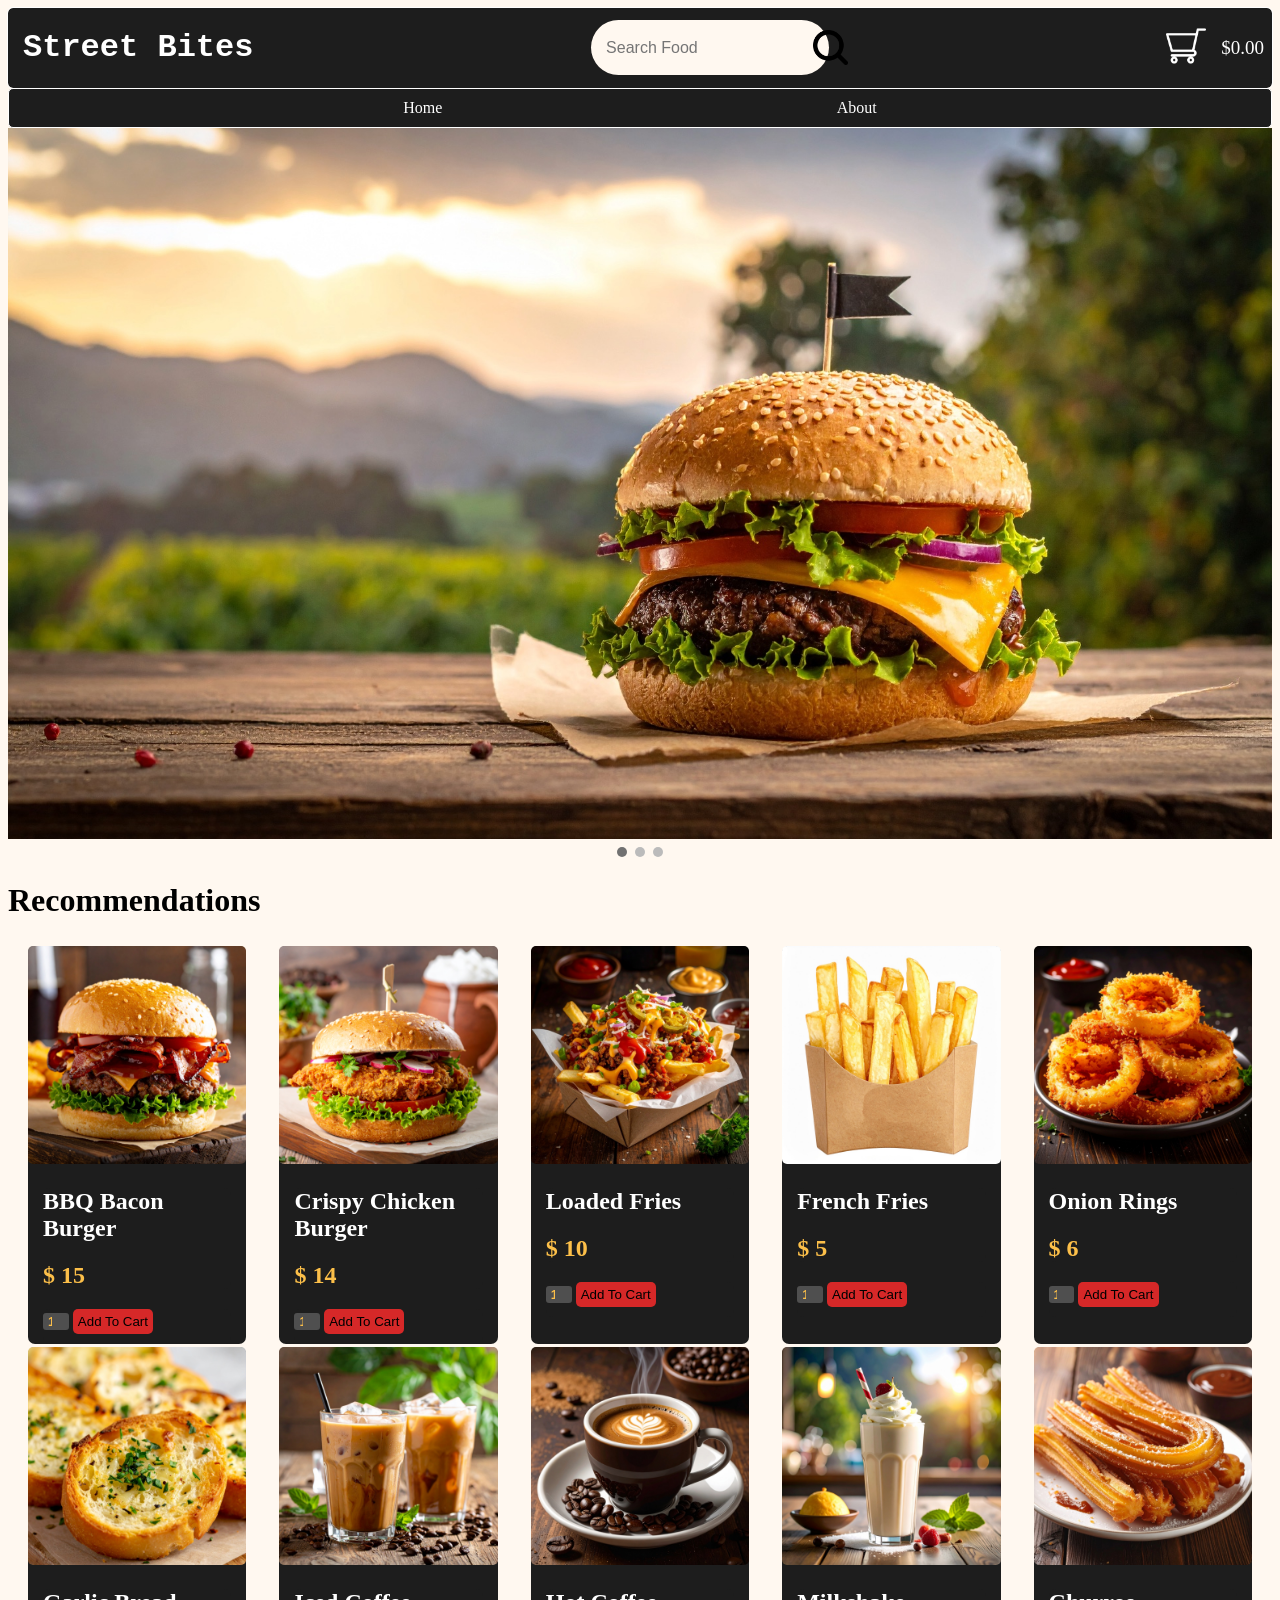
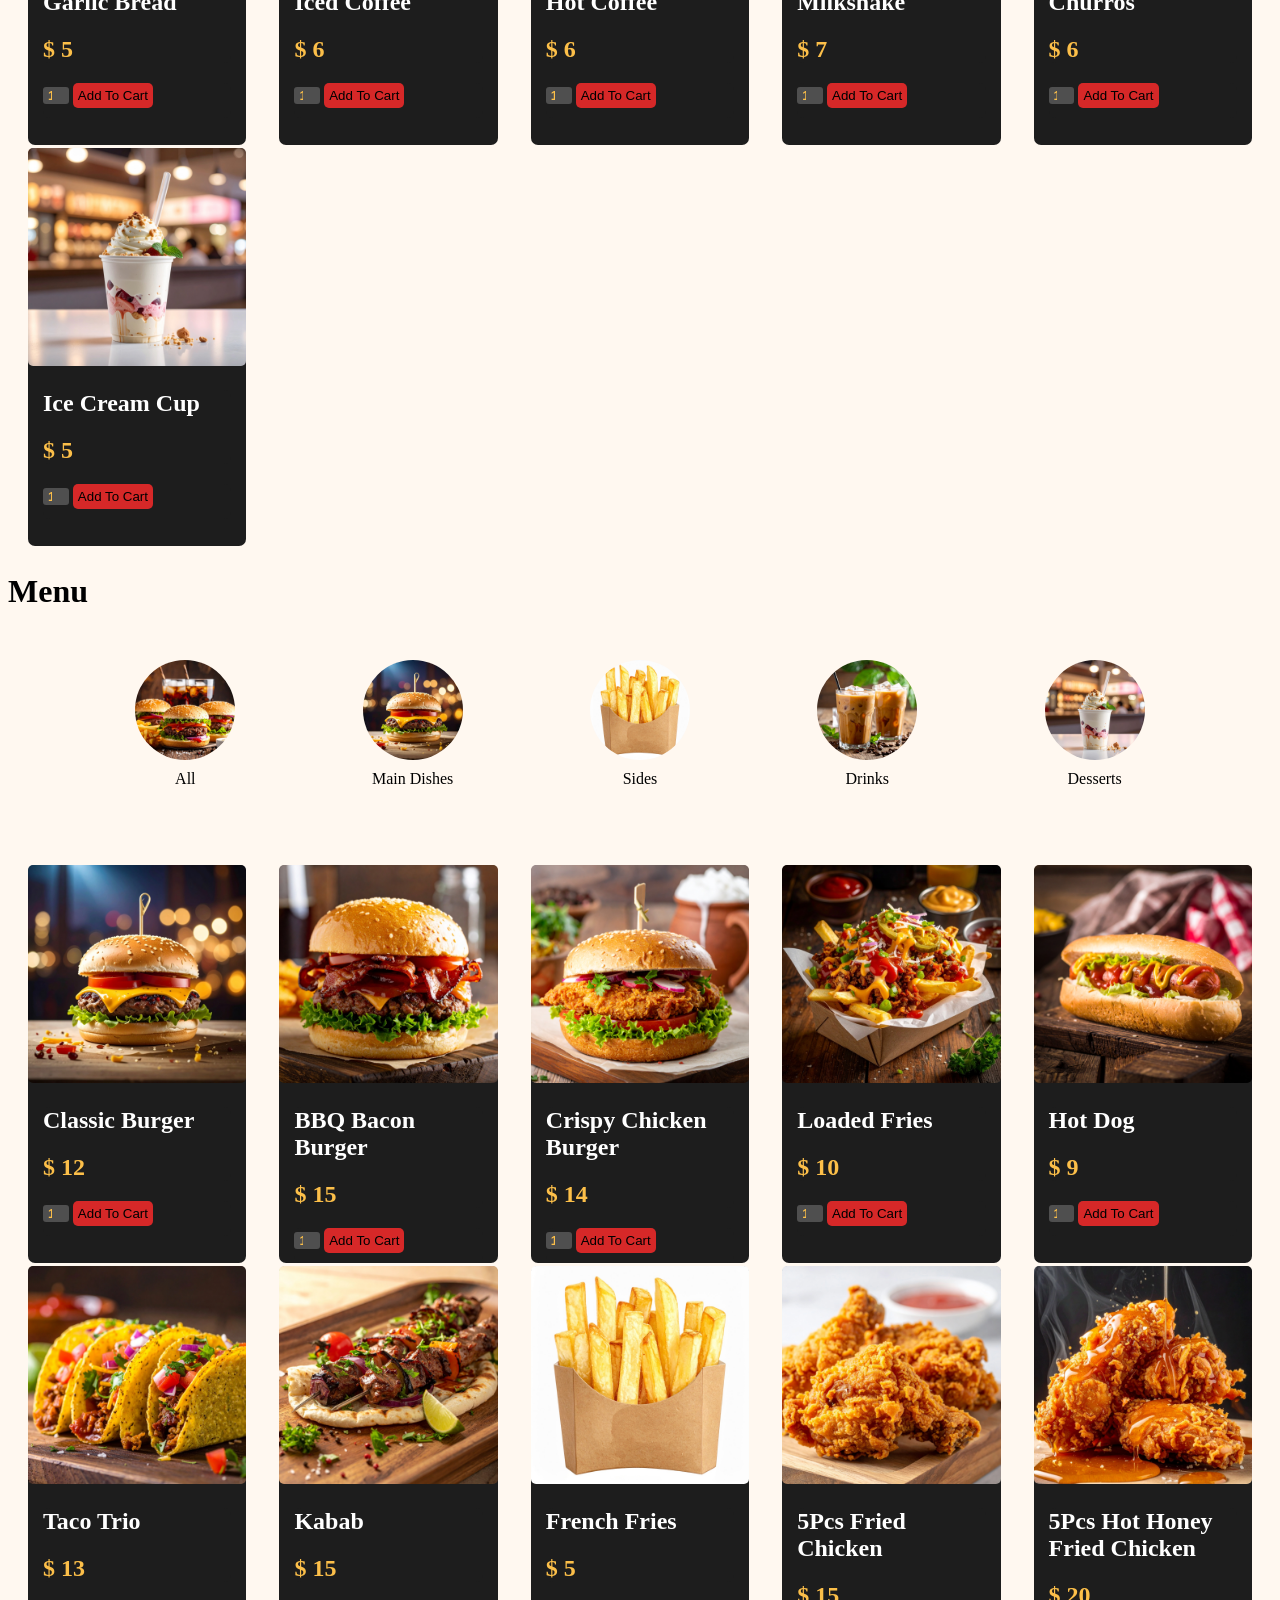
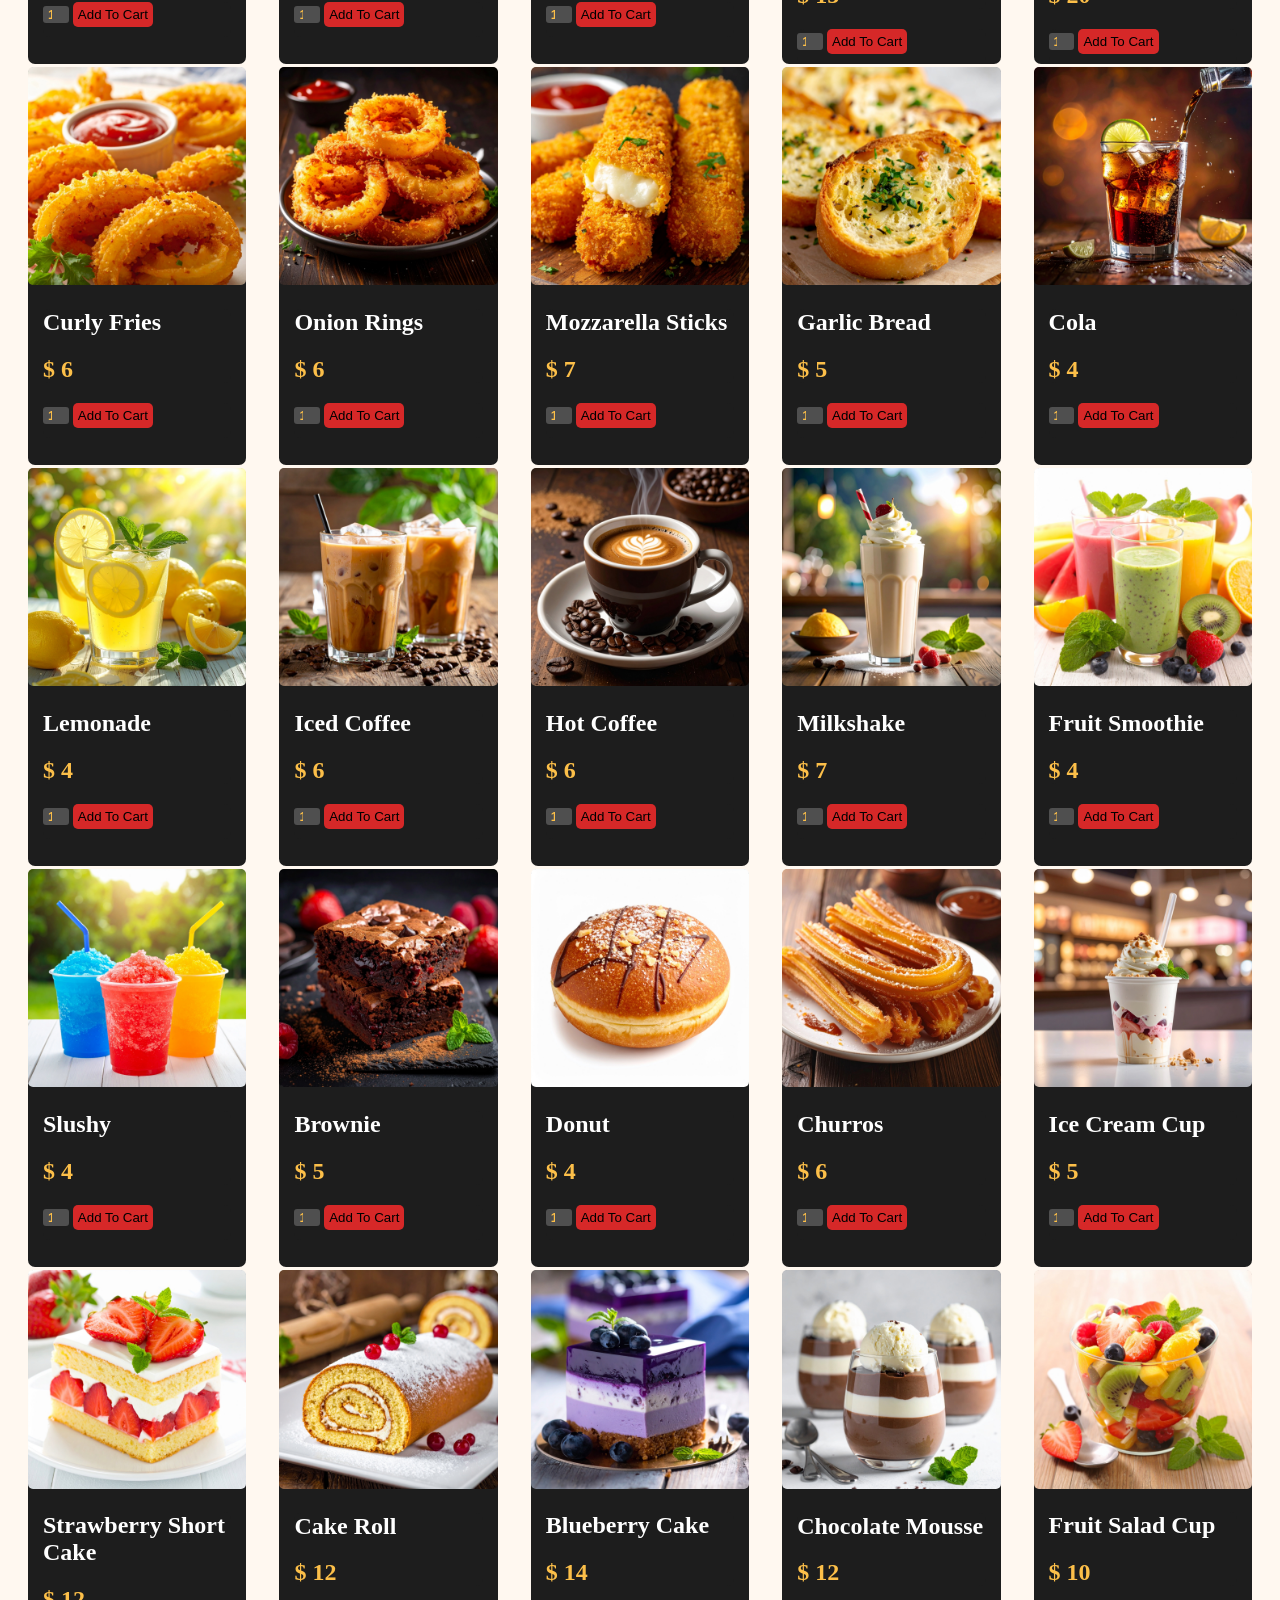
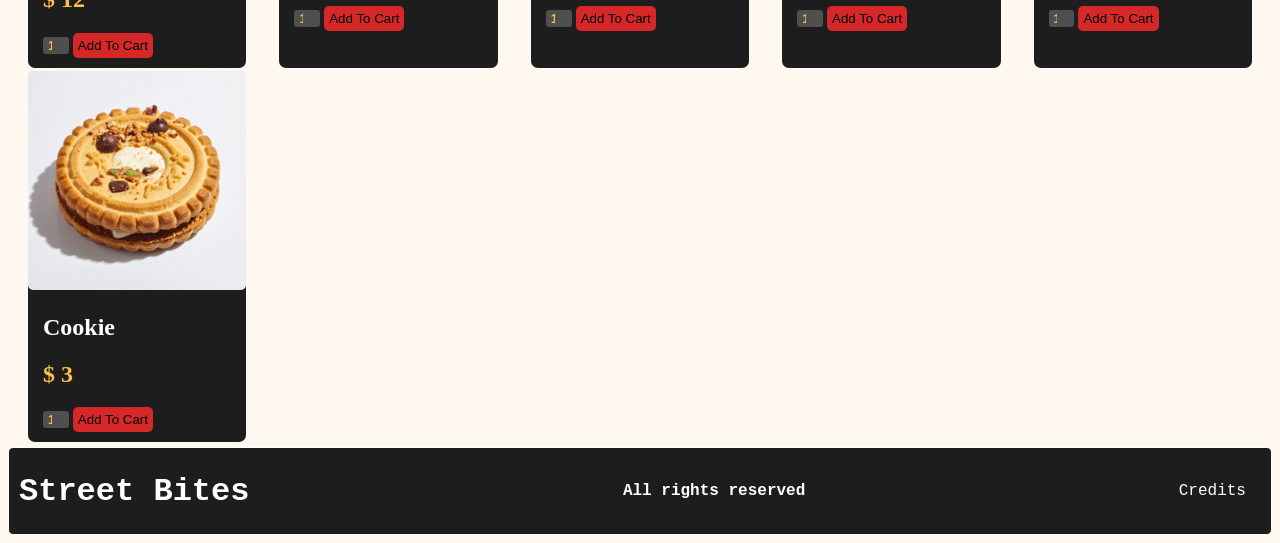
==== commit 7321ed2b: "Jun 22, 2026, 10:00 PM" ====
--- a/index.html
+++ b/index.html
@@ -6,6 +6,7 @@
     <link rel="stylesheet" href="CSS/Menu_Catogary.css">
     <link rel="stylesheet" href="CSS/Food_Items_Grid.css">
     <link rel="stylesheet" href="CSS/Footer.css">
+    <link rel="icon" type="image/x-icon" href="Street_Bites_Logo.png">
 <title>Street Bites</title>
 <style>html{
 scroll-behavior: smooth;
--- a/CSS/Footer.css
+++ b/CSS/Footer.css
@@ -4,14 +4,29 @@
     padding-bottom: 3px;
     padding-left: 10px;
     border-radius: 5px;
+    display: flex;
+    justify-content: space-between;
+    align-items: center;
+    border: 1px solid white;
+}
+
+footer > h1,
+footer > h2,
+footer > a{
+    color: white;
+    font-family: 'Courier New', Courier, monospace;
 
 }
 
-footer > h1,
 footer > h2{
-    color: white;
+    font-size: medium;
 }
 
-footer > h2{
-    font-size: small;
+footer > a{
+    text-decoration: none;
+    padding-right:2%;
+}
+
+footer > a:hover{
+    text-decoration: underline;
 }
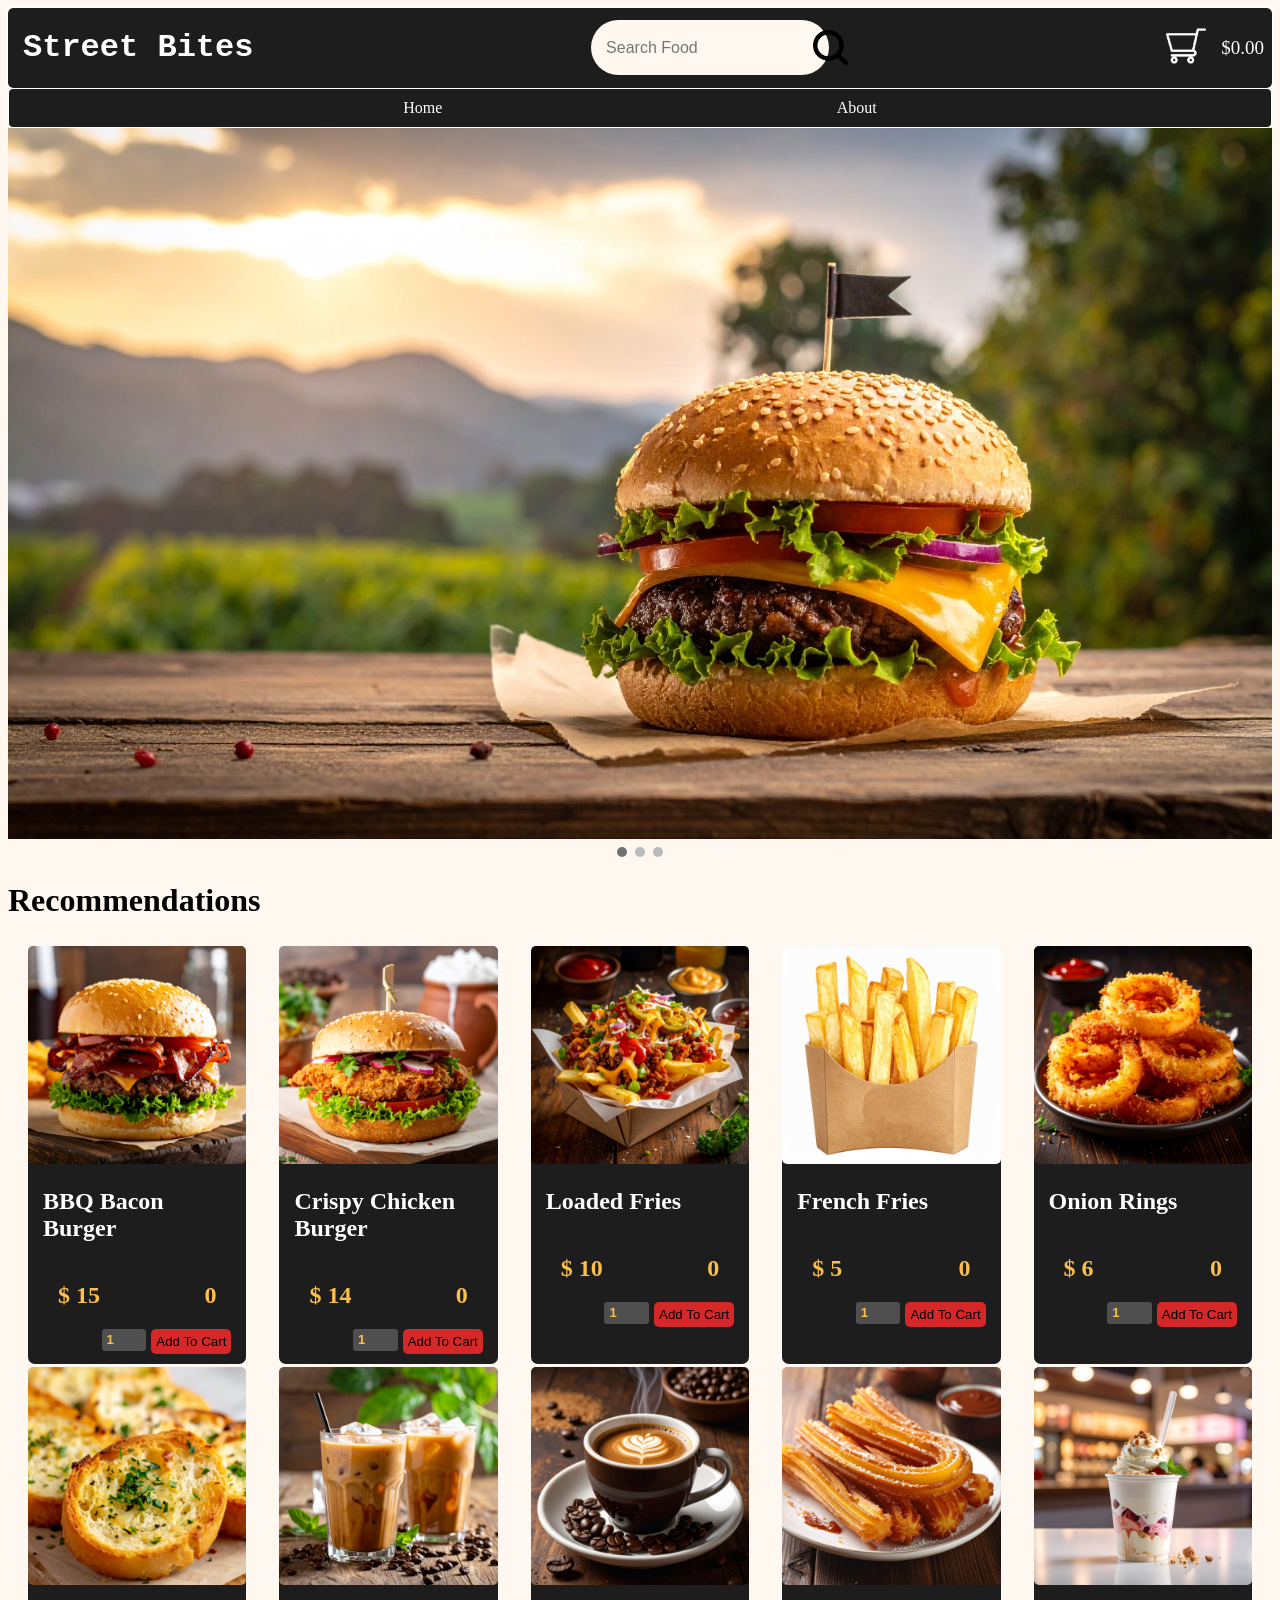
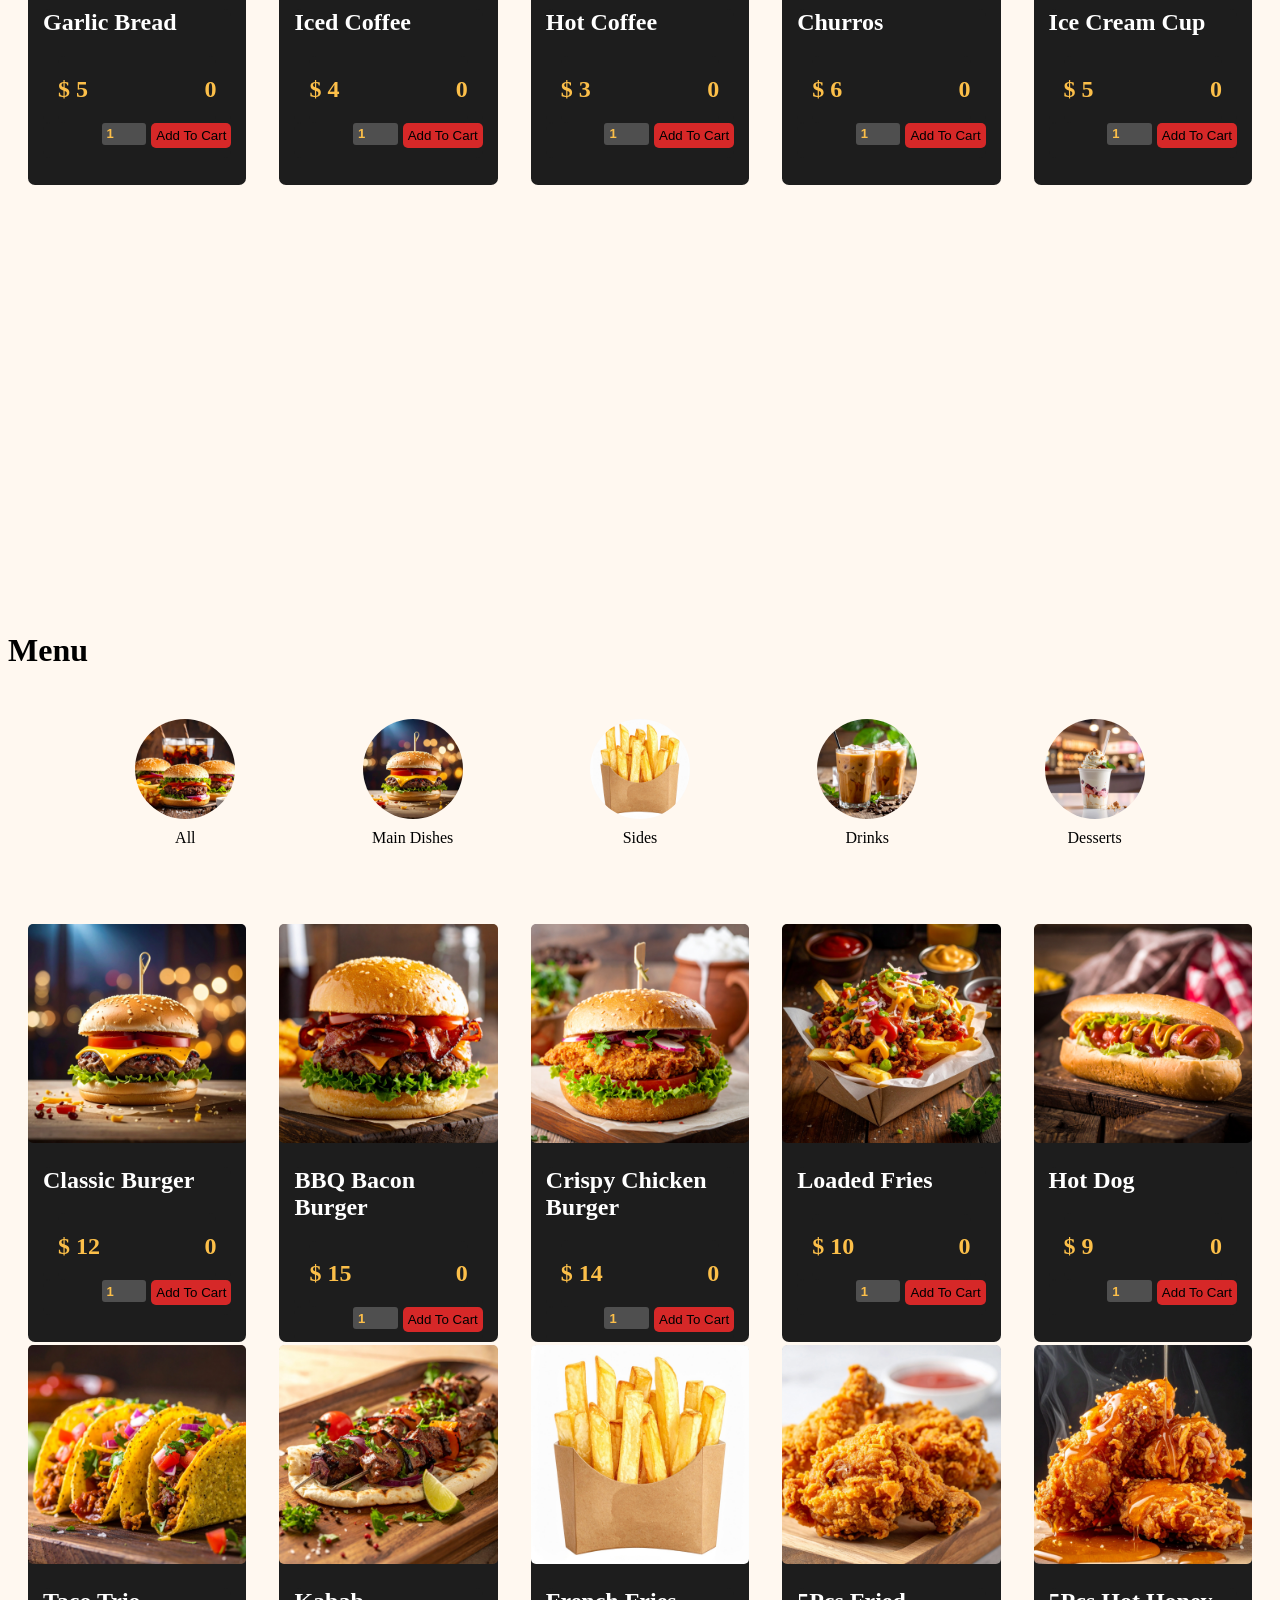
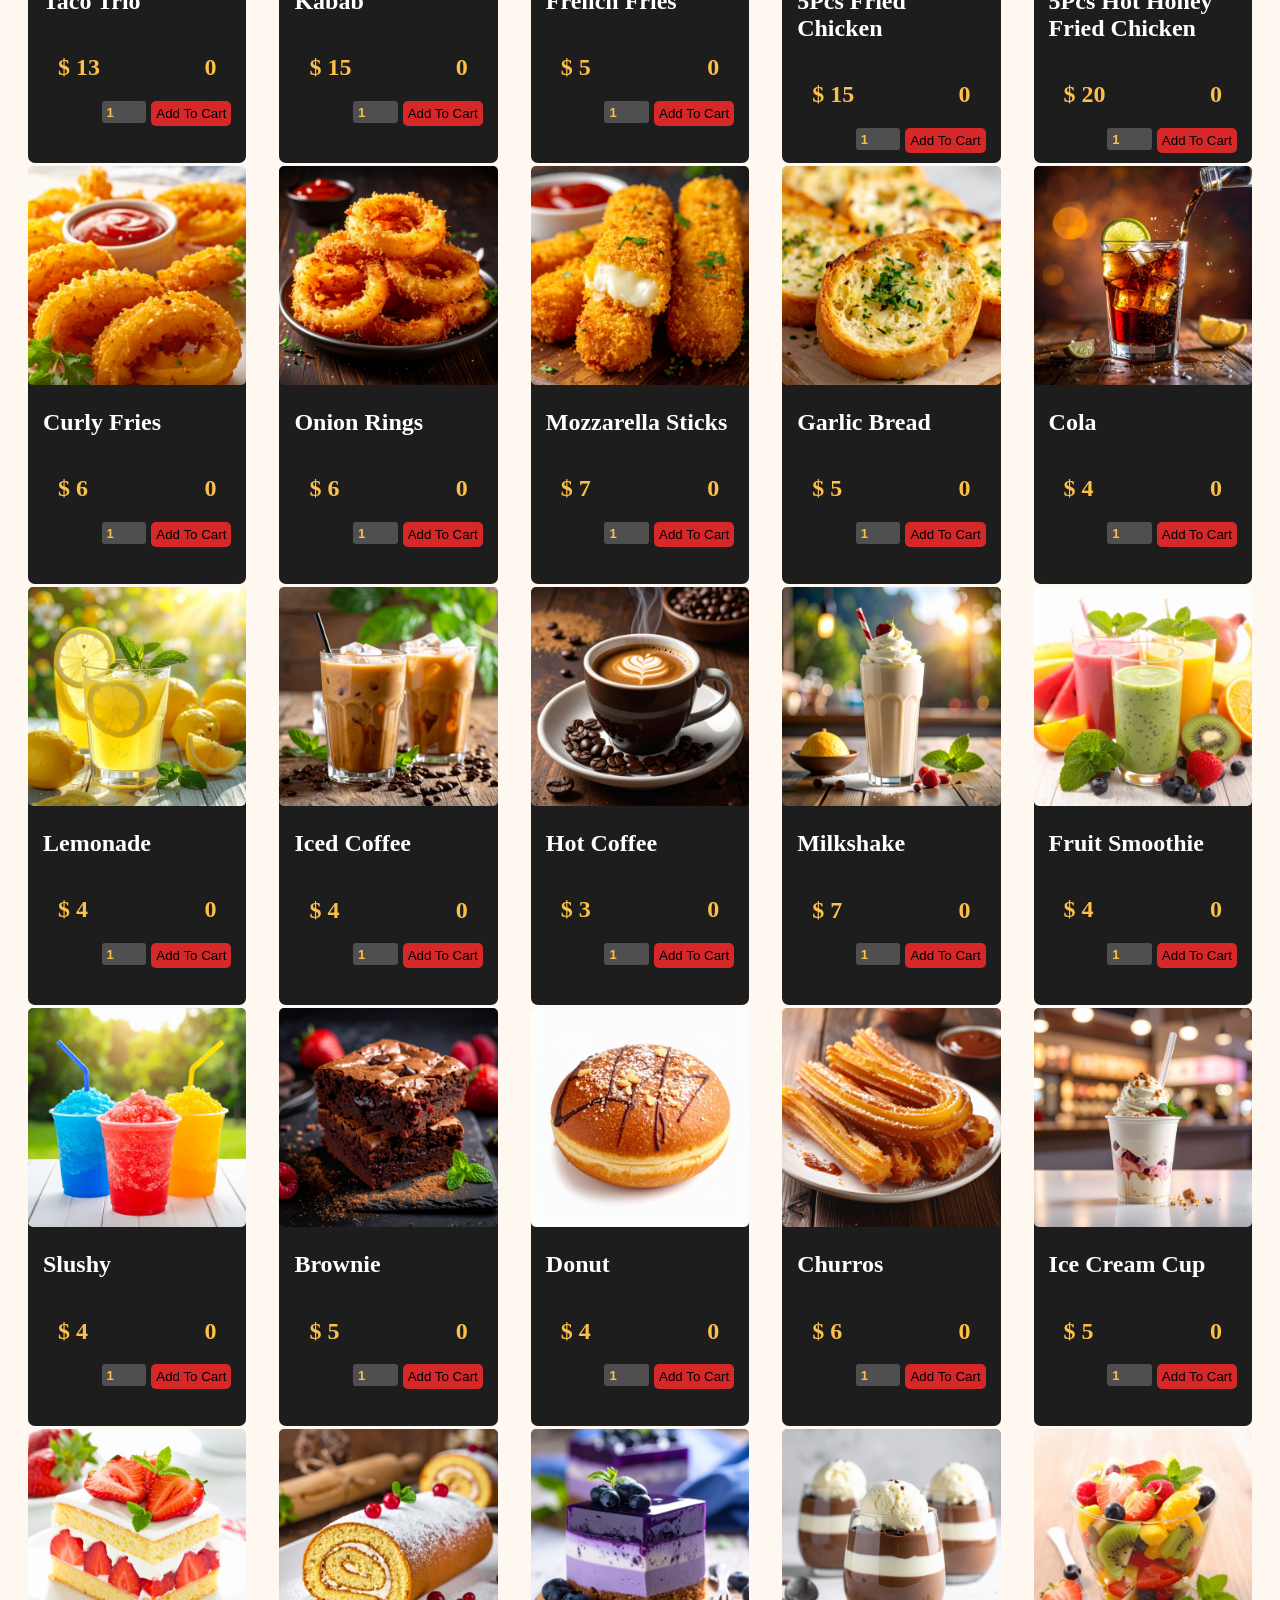
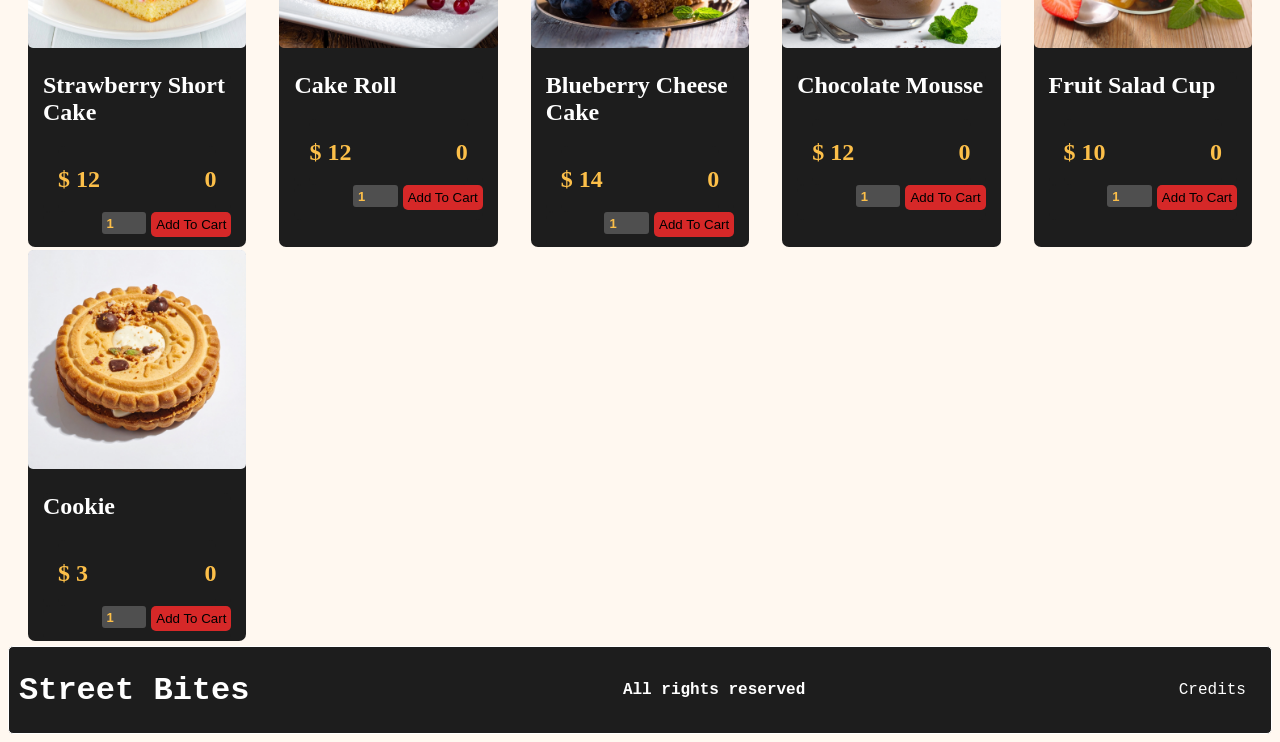
==== commit 0c994652: "Add search functionality and improve cart item limit validation" ====
--- a/index.html
+++ b/index.html
@@ -6,7 +6,7 @@
     <link rel="stylesheet" href="CSS/Menu_Catogary.css">
     <link rel="stylesheet" href="CSS/Food_Items_Grid.css">
     <link rel="stylesheet" href="CSS/Footer.css">
-    <link rel="icon" type="image/x-icon" href="Street_Bites_Logo.png">
+    <link rel="icon" href="Street_Bites_Logo.png">
 <title>Street Bites</title>
 <style>html{
 scroll-behavior: smooth;
@@ -16,7 +16,7 @@
     <header>
         <h1 href="index.html" class="Logo">Street Bites</h1>
         <div class="search-container">
-            <input type="text" class="Search-Bar" id="searchBar" placeholder="Search Food">
+            <input type="text" class="Search-Bar" oninput="search_Function()" id="searchBar" placeholder="Search Food">
             <div class="suggestions" id="suggestions"></div>
             <img src="search.png" class="search-icon" alt="search-icon">
         </div>
--- a/CSS/Recommended.css
+++ b/CSS/Recommended.css
@@ -84,8 +84,22 @@
   color: #FFFFFF;
 }
 
+.item_Price_NumberinCart{
+  display:flex;
+  justify-content: space-between;
+}
+
 .item_Price{
   color: #FCBF49;
+}
+
+.item_NumberInCart{
+  color: #FCBF49;
+}
+
+.Submit_Info{
+  display: flex;
+  justify-content:flex-end
 }
 
 .Add_To_Cart_Button{
@@ -93,16 +107,19 @@
   border: 0px;
   padding: 5px;
   border-radius: 5px;
-  margin-bottom: 10px;
+  margin-bottom: 0px;
+
 }
 
 .item_quantity_choosing{
   background-color: #4f4f4f;
   border: 0px;
-  width: 10%;
+  width: 20%;
+  height: 20px;
   color: #FCBF49;
   font-size: 13px;
   font-weight: 600;
   border-radius: 3px;
   padding-left: 5px;
-}
+  margin-right: 5px;
+}
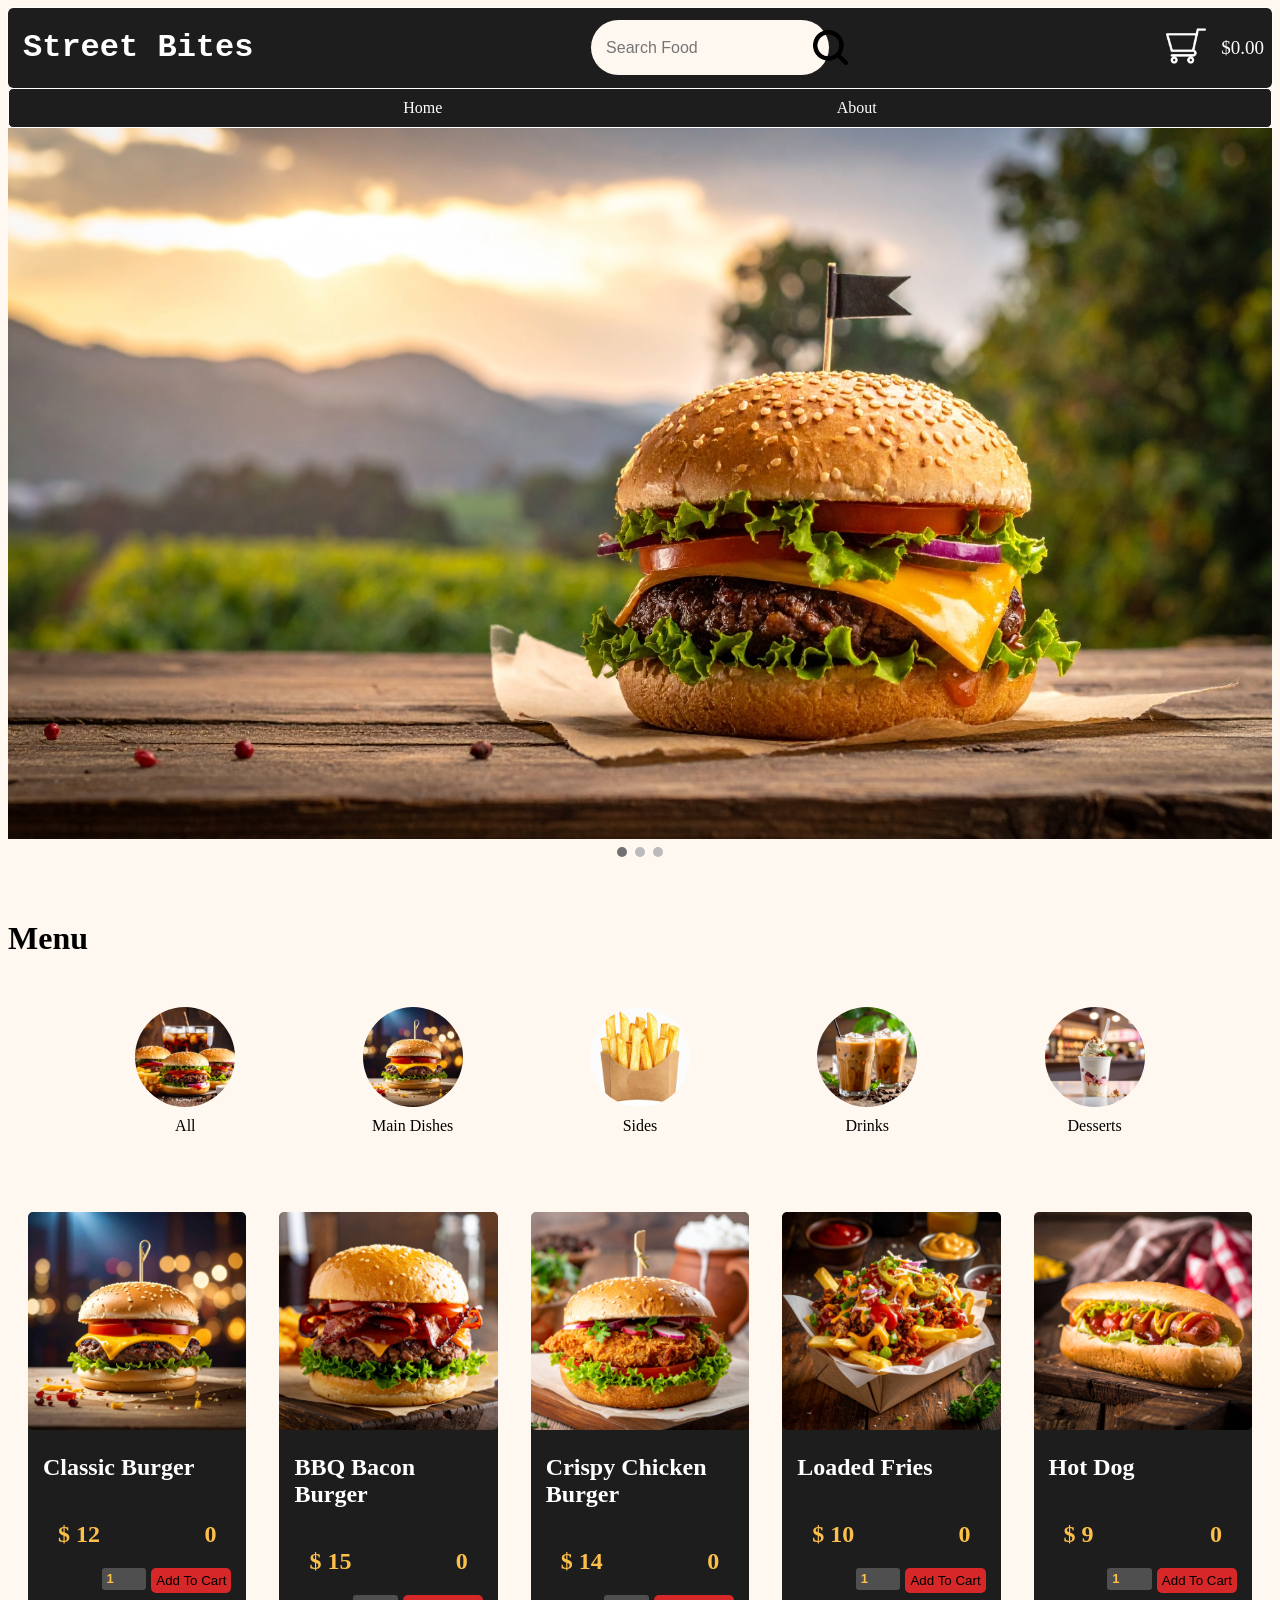
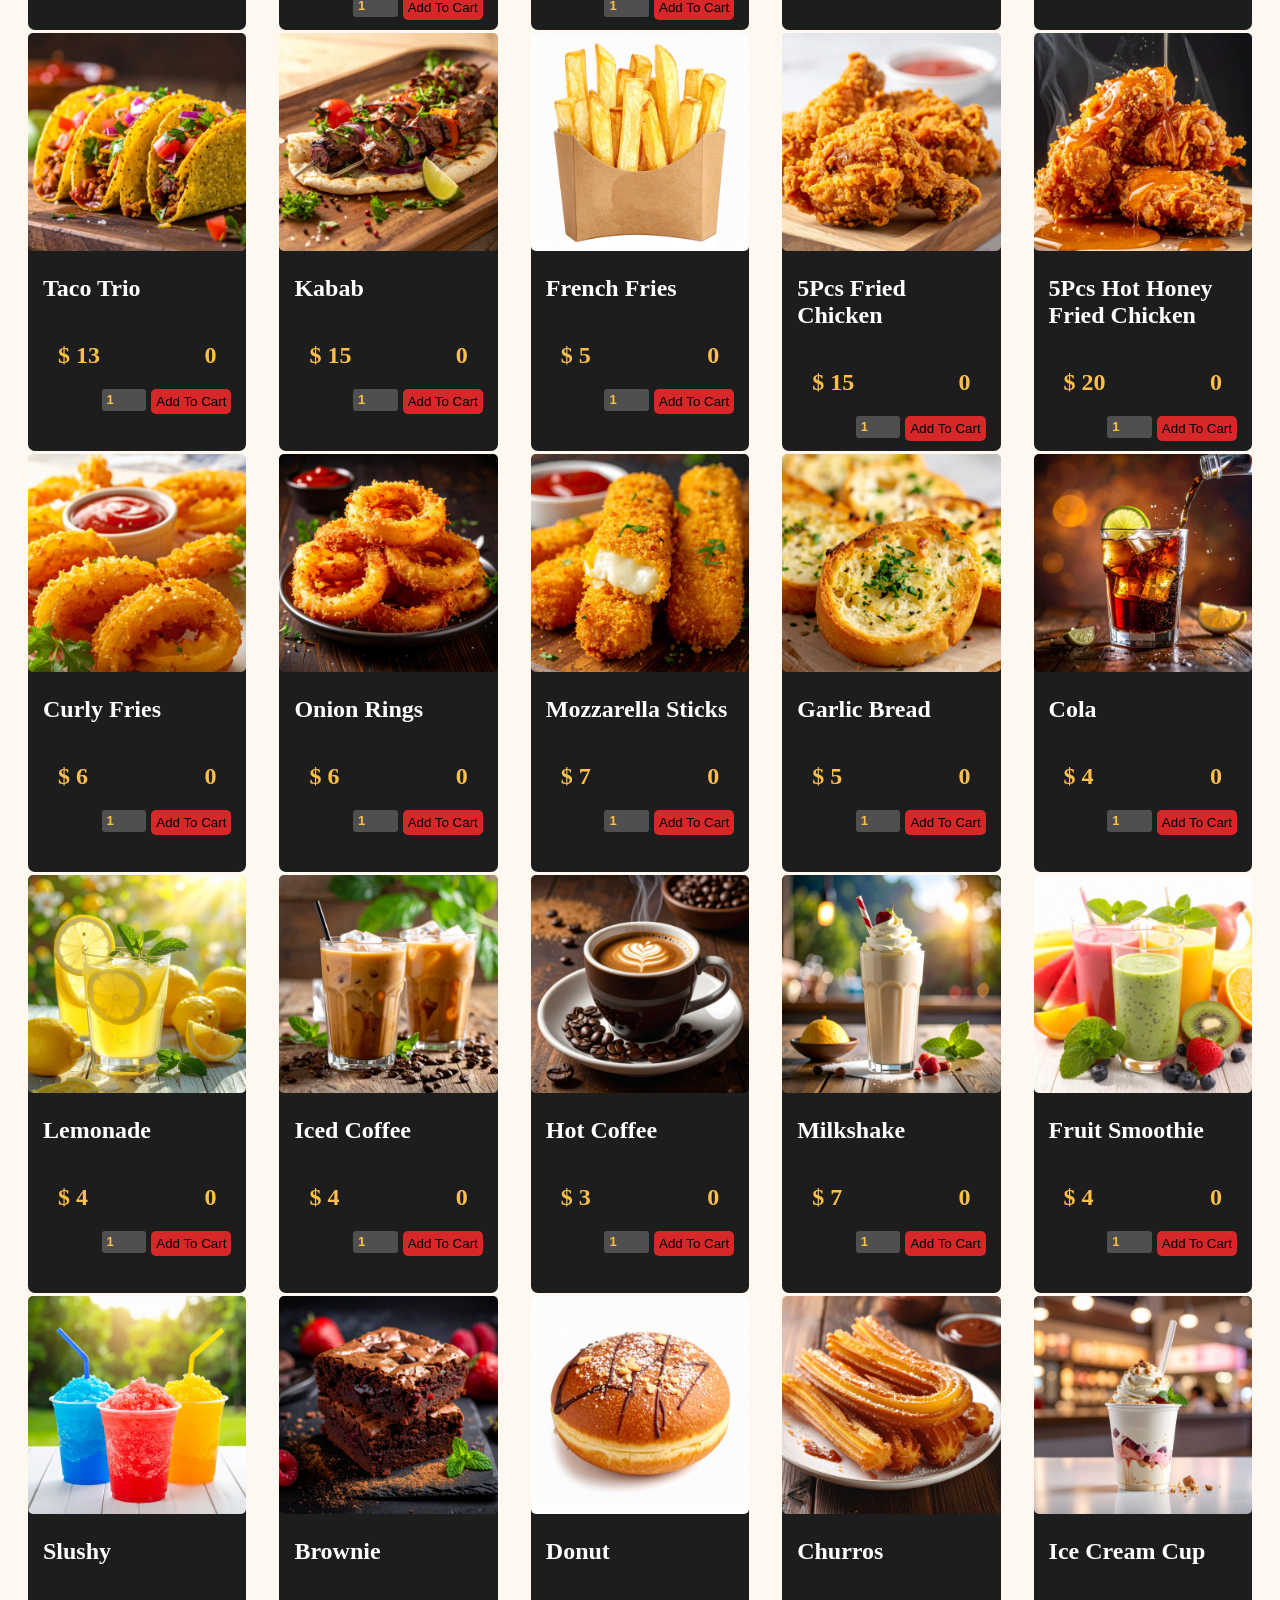
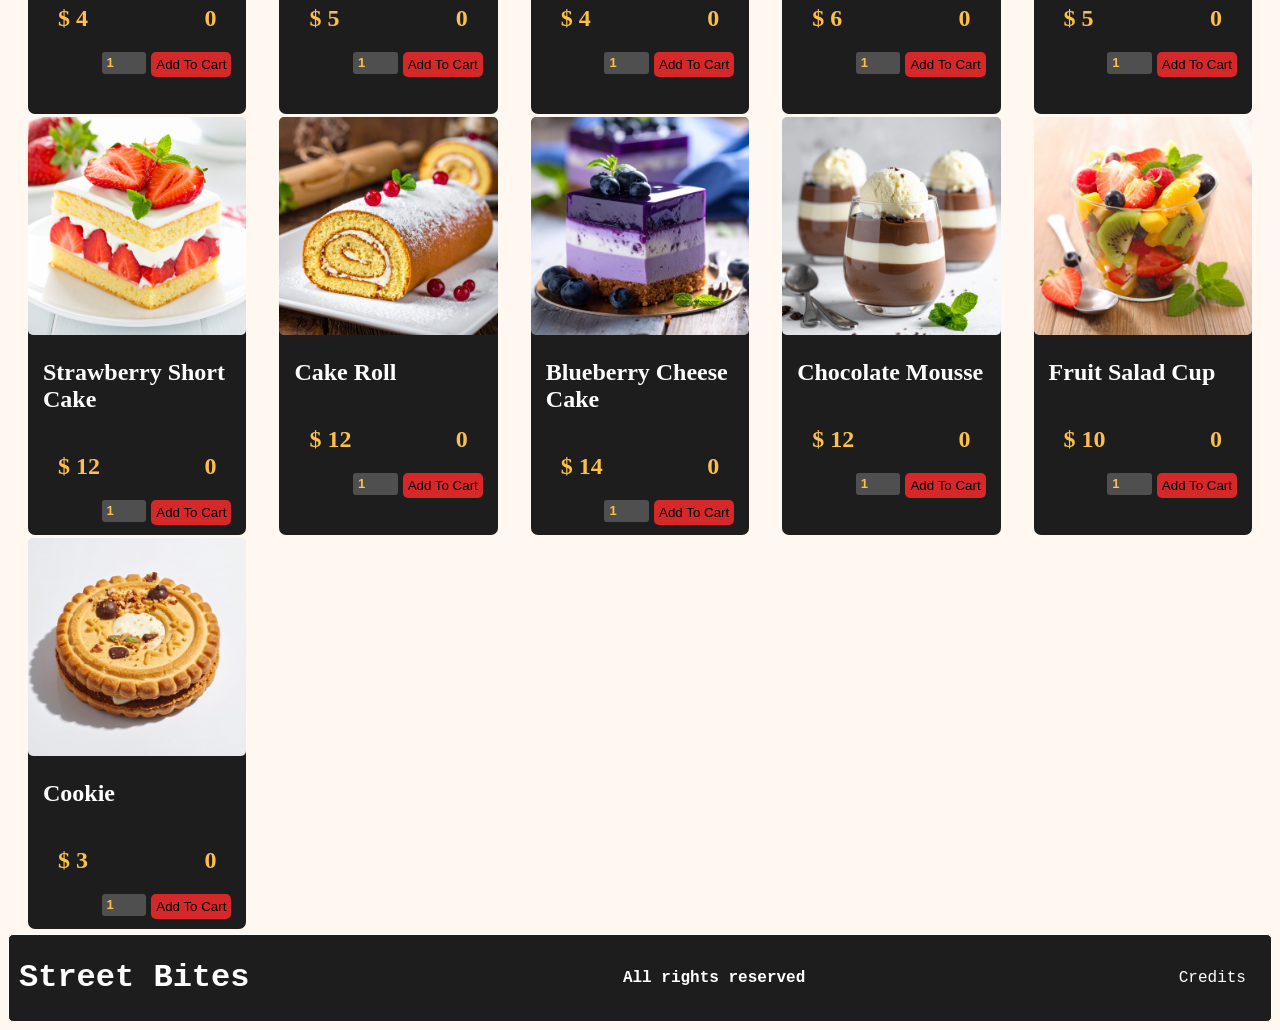
==== commit cc8f472d: "Jul 23, 2026, 1:07 AM" ====
--- a/index.html
+++ b/index.html
@@ -48,7 +48,7 @@
             <span class="dot"></span> 
         </div>
         <div class="recommond">
-            <h1>Recommendations</h1>
+            <h1></h1>
         </div>
         
         <!--CSS Grid Containor the recommened items-->
